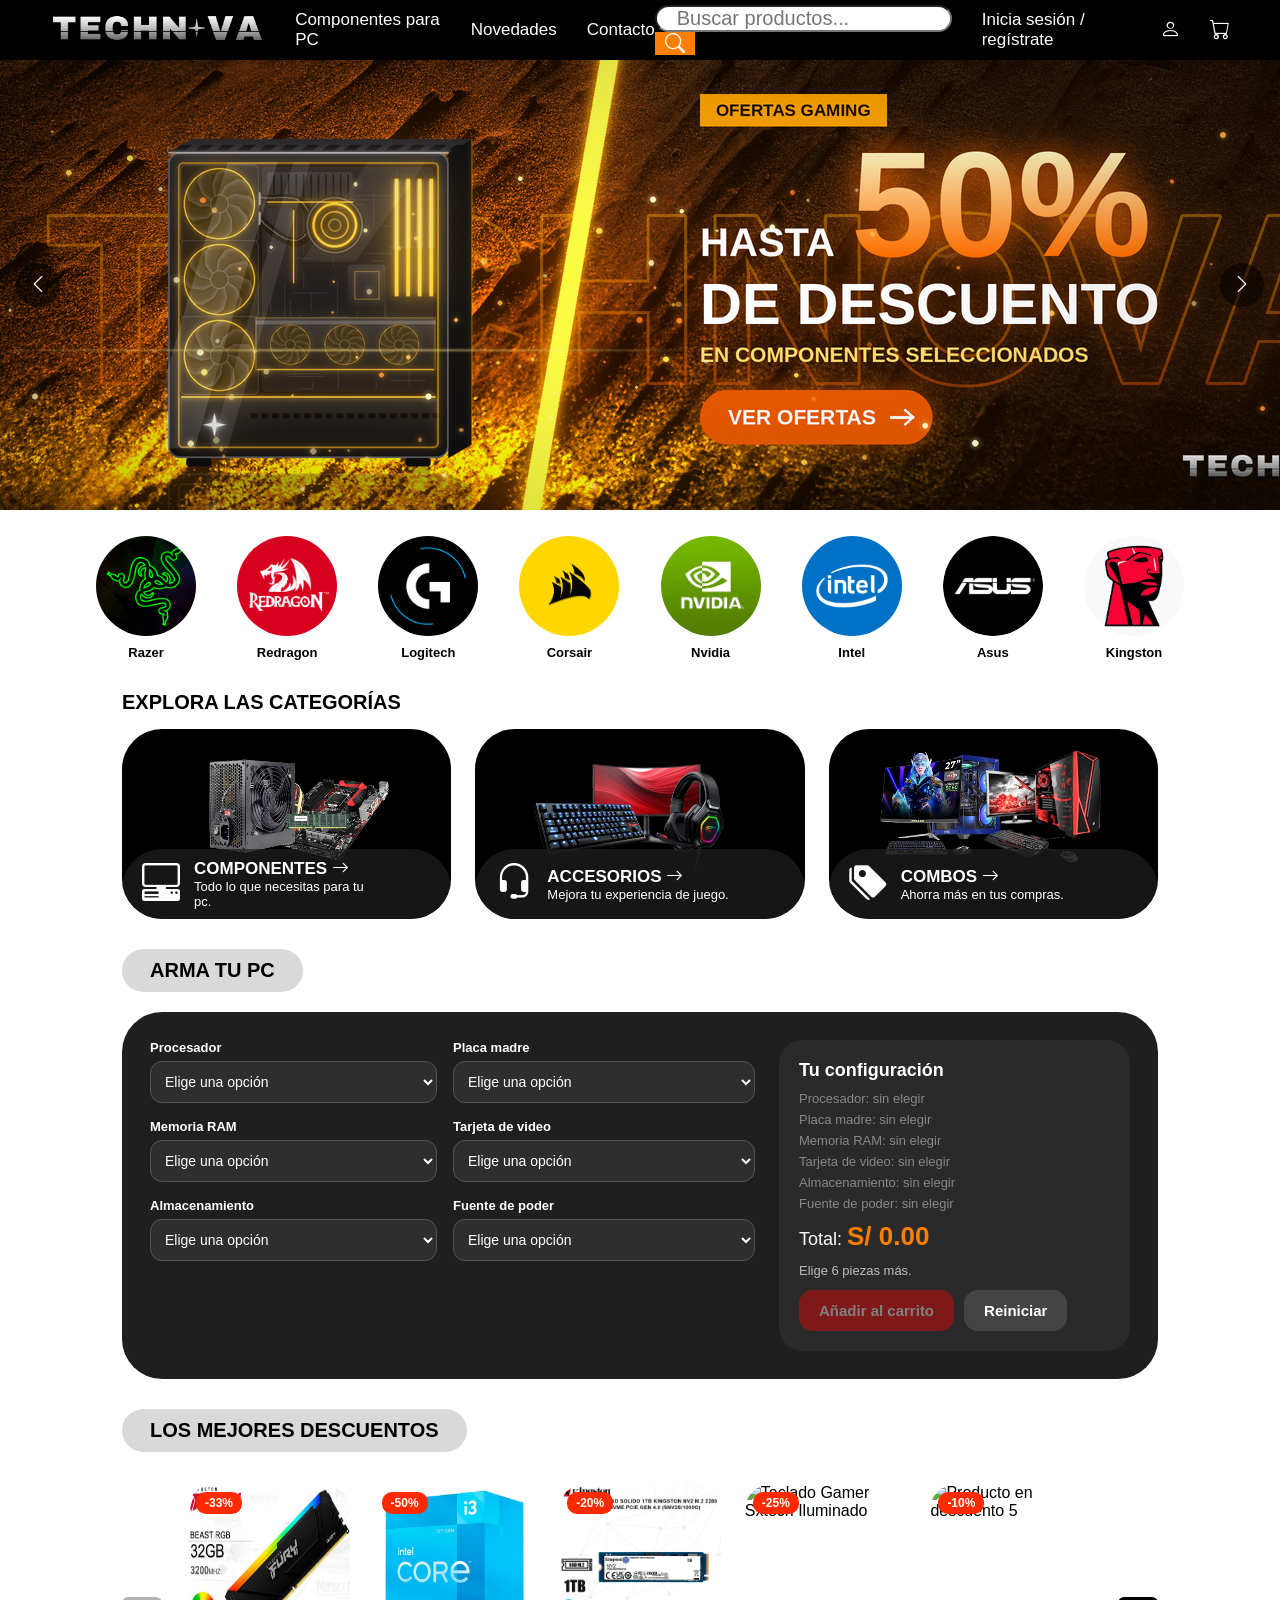
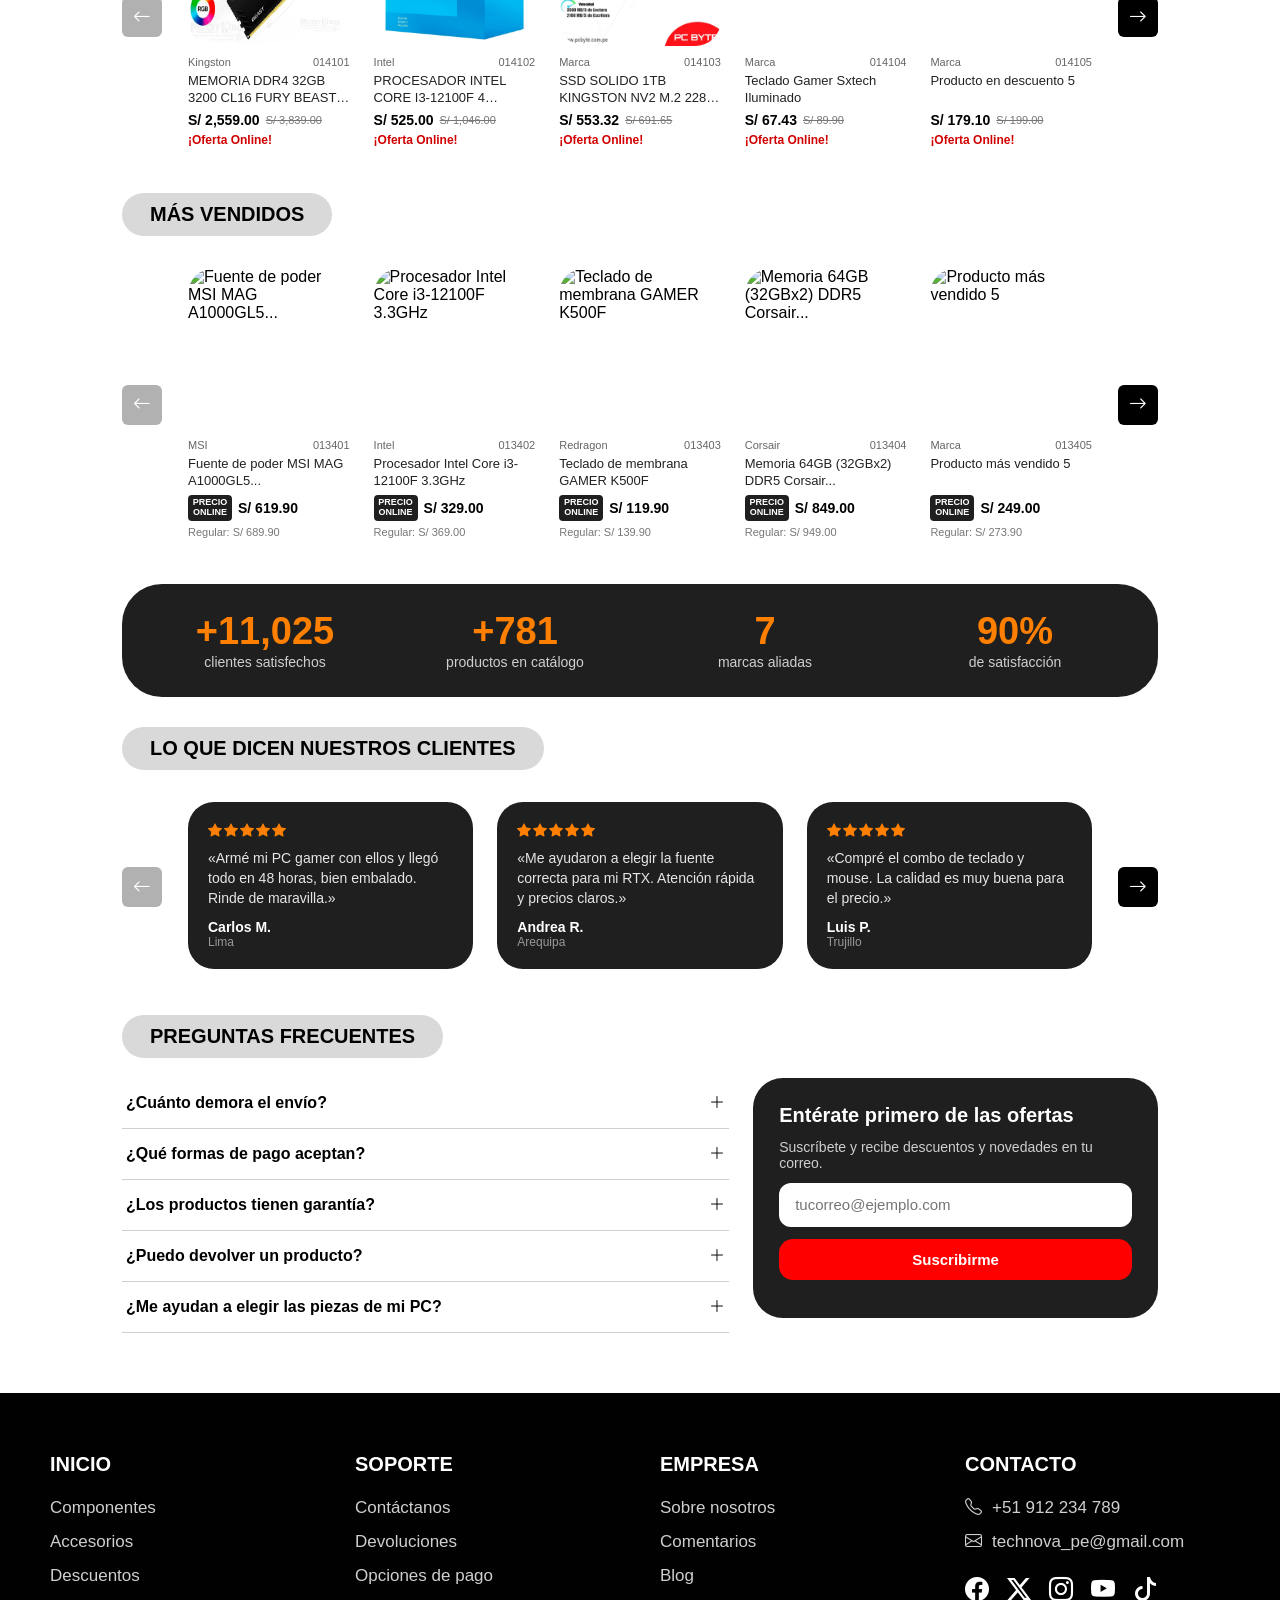
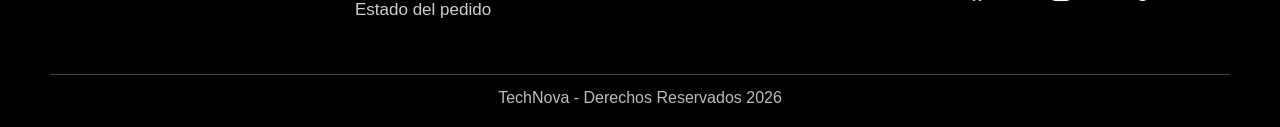
==== index.html @ 679c98d0 "Update index.html" ====
<!DOCTYPE html>
<html lang="es">
<head>
    <meta charset="UTF-8">
    <meta name="viewport" content="width=device-width, initial-scale=1.0">
    <title>TechNova - Página principal</title>
    <link rel="stylesheet" href="style.css">
    <link rel="stylesheet" href="https://cdn.jsdelivr.net/npm/bootstrap-icons@1.11.3/font/bootstrap-icons.min.css">
</head>
<body>

    <!-- ============ BARRA DE NAVEGACIÓN ============ -->
    <header class="navbar">
        <div class="menu-izq">
            <a href="principal.html">
                <img src="img/technova_logo_5.png" alt="TECHNOVA">
            </a>
            <a href="Componentes.html">Componentes para PC</a>
            <a href="Descuentos.html">Novedades</a>
            <a href="contacto.html">Contacto</a>
        </div>
        <div class="busqueda">
            <input type="text" id="buscar" placeholder="Buscar productos...">
            <button type="button" id="btn-buscar" title="Buscar">
                <i class="bi bi-search"></i>
            </button>
        </div>
        <div class="menu-der">
            <a href="#" class="usuario">Inicia sesión / regístrate <i class="bi bi-person"></i></a>
            <a href="carrito.html" title="Mi carrito" class="carrito"><i class="bi bi-cart"></i><span id="carrito-n" class="carrito-n" hidden>0</span></a>
        </div>
    </header>

    <!-- ============ BANNER PRINCIPAL ============ -->
    <section class="banner">
        <div class="fila-img">
            <a href="Componentes.html" class="slide">
                <img src="img/bannerimg.png" alt="Descuentos en componentes">
            </a>    
            <div class="slide">
                <img src="img/banner2.png" alt="Redragon banner">
            </div>
            <div class="slide">
                <img src="img/banner3.png" alt="Compras seguras">
            </div>
            <div class="slide">
                <img src="img/banner4.png" alt="Tarjetas Nvidia">
            </div>
        </div>
        <button class="flecha-img izq" title="Imagen anterior"><i class="bi bi-chevron-left"></i></button>
        <button class="flecha-img der" title="Imagen siguiente"><i class="bi bi-chevron-right"></i></button>
        <div class="puntos-img"></div>
    </section>

    <main class="contenido">

        <!-- ============ MARCAS ============ -->
        <section class="marcas">
            <div class="marca"><img src="img/razer.png" alt="Razer"><p>Razer</p></div>
            <div class="marca"><img src="img/redragon.png" alt="Redragon"><p>Redragon</p></div>
            <div class="marca"><img src="img/logitech.png" alt="Logitech"><p>Logitech</p></div>
            <div class="marca"><img src="img/corsair.png" alt="Corsair"><p>Corsair</p></div>
            <div class="marca"><img src="img/nvidia.png" alt="Nvidia"><p>Nvidia</p></div>
            <div class="marca"><img src="img/intel.png" alt="Intel"><p>Intel</p></div>
            <div class="marca"><img src="img/asus.png" alt="Asus"><p>Asus</p></div>
            <div class="marca"><img src="img/kingston.png" alt="Kingston"><p>Kingston</p></div>
        </section>

        <!-- ============ CATEGORÍAS ============ -->
        <section class="categorias">
            <h2>EXPLORA LAS CATEGORÍAS</h2>
            <div class="tarjetas">
                <a href="Componentes.html" class="tarjeta">
                    <img src="img/componentes.png" alt="Componentes">
                    <div class="tarjeta-info">
                        <span class="icono"><i class="bi bi-pc-display-horizontal"></i></span>
                        <div>
                            <h3>COMPONENTES <i class="bi bi-arrow-right"></i></h3>
                            <p>Todo lo que necesitas para tu pc.</p>
                        </div>
                    </div>
                </a>
                <a href="Componentes.html" class="tarjeta">
                    <img src="img/accesorios.png" alt="Accesorios">
                    <div class="tarjeta-info">
                        <span class="icono"><i class="bi bi-headset"></i></span>
                        <div>
                            <h3>ACCESORIOS <i class="bi bi-arrow-right"></i></h3>
                            <p>Mejora tu experiencia de juego.</p>
                        </div>
                    </div>
                </a>
                <a href="Descuentos.html" class="tarjeta">
                    <img src="img/combos.png" alt="Combos" >
                    <div class="tarjeta-info">
                        <span class="icono"><i class="bi bi-tags-fill"></i></span>
                        <div>
                            <h3>COMBOS <i class="bi bi-arrow-right"></i></h3>
                            <p>Ahorra más en tus compras.</p>
                        </div>
                    </div>
                </a>
            </div>
        </section>

        <!-- ============ ARMA TU PC ============ -->
        <section class="armador">
            <h2 class="pildora">ARMA TU PC</h2>
            <div class="armador-caja">
                <div class="armador-piezas">
                    <label for="pc-cpu">Procesador
                        <select id="pc-cpu" data-pieza="Procesador">
                        <option value="">Elige una opción</option>
                        <option data-precio="329" data-socket="LGA1700" data-watts="58">Intel Core i3-12100F</option>
                        <option data-precio="559" data-socket="LGA1700" data-watts="65">Intel Core i5-12400F</option>
                        <option data-precio="889" data-socket="AM5" data-watts="65">AMD Ryzen 5 7600</option>
                        <option data-precio="1199" data-socket="AM5" data-watts="65">AMD Ryzen 7 7700</option>
                        </select>
                    </label>
                    <label for="pc-placa">Placa madre
                        <select id="pc-placa" data-pieza="Placa madre">
                        <option value="">Elige una opción</option>
                        <option data-precio="359" data-socket="LGA1700" data-ddr="DDR4">ASUS Prime H610M-K (LGA1700, DDR4)</option>
                        <option data-precio="579" data-socket="LGA1700" data-ddr="DDR5">MSI Pro B760M-P (LGA1700, DDR5)</option>
                        <option data-precio="459" data-socket="AM5" data-ddr="DDR5">ASUS Prime A620M-K (AM5, DDR5)</option>
                        <option data-precio="689" data-socket="AM5" data-ddr="DDR5">Gigabyte B650M (AM5, DDR5)</option>
                        </select>
                    </label>
                    <label for="pc-ram">Memoria RAM
                        <select id="pc-ram" data-pieza="Memoria RAM">
                        <option value="">Elige una opción</option>
                        <option data-precio="189" data-ddr="DDR4">Kingston Fury Beast 16GB DDR4</option>
                        <option data-precio="329" data-ddr="DDR4">Kingston Fury Beast RGB 32GB DDR4</option>
                        <option data-precio="459" data-ddr="DDR5">Corsair Vengeance 32GB (2x16) DDR5</option>
                        <option data-precio="849" data-ddr="DDR5">Corsair Vengeance 64GB (2x32) DDR5</option>
                        </select>
                    </label>
                    <label for="pc-gpu">Tarjeta de video
                        <select id="pc-gpu" data-pieza="Tarjeta de video">
                        <option value="">Elige una opción</option>
                        <option data-precio="749" data-watts="70">NVIDIA GeForce RTX 3050 6GB</option>
                        <option data-precio="1229" data-watts="115">NVIDIA GeForce RTX 4060 8GB</option>
                        <option data-precio="1599" data-watts="145">NVIDIA GeForce RTX 5060 8GB</option>
                        <option data-precio="2599" data-watts="250">NVIDIA GeForce RTX 5070 12GB</option>
                        </select>
                    </label>
                    <label for="pc-ssd">Almacenamiento
                        <select id="pc-ssd" data-pieza="Almacenamiento">
                        <option value="">Elige una opción</option>
                        <option data-precio="159" >SSD Kingston NV2 500GB</option>
                        <option data-precio="249" >SSD Kingston NV2 1TB</option>
                        <option data-precio="459" >SSD Kingston NV2 2TB</option>
                        </select>
                    </label>
                    <label for="pc-fuente">Fuente de poder
                        <select id="pc-fuente" data-pieza="Fuente de poder">
                        <option value="">Elige una opción</option>
                        <option data-precio="189" data-watts="500">Fuente 500W 80+ Bronze</option>
                        <option data-precio="259" data-watts="650">Fuente 650W 80+ Bronze</option>
                        <option data-precio="329" data-watts="750">Fuente 750W 80+ Gold</option>
                        <option data-precio="619" data-watts="1000">MSI MAG A1000GL 1000W</option>
                        </select>
                    </label>
                </div>
                <div class="armador-resumen">
                    <h3>Tu configuración</h3>
                    <ul id="pc-lista" class="armador-lista"></ul>
                    <p class="armador-total">Total: <strong id="pc-total">S/ 0.00</strong></p>
                    <p id="pc-estado" class="armador-estado espera" aria-live="polite"></p>
                    <div class="armador-botones">
                        <button type="button" id="pc-anadir" class="btn-armador" disabled>Añadir al carrito</button>
                        <button type="button" id="pc-reiniciar" class="btn-armador btn-claro">Reiniciar</button>
                    </div>
                </div>
            </div>
        </section>

        <!-- ============ LOS MEJORES DESCUENTOS ============ -->
        <section class="descuentos">
            <h2 class="pildora">LOS MEJORES DESCUENTOS</h2>
            <div class="carrusel">
                <button class="flecha" aria-label="Ver anteriores"><i class="bi bi-arrow-left"></i></button>
                <div class="productos">
                    <a href="#" class="producto_vendido">
                        <div class="producto">
                        <span class="descuento-etiqueta">-33%</span>
                            <img src="img/DESCUENTOS/descuento1.jpg" alt="MEMORIA DDR4 32GB 3200 CL16 FURY BEAST RGB">
                        </div>
                        <div class="producto-datos">
                            <p class="producto-meta"><span>Kingston</span><span>014101</span></p>
                            <p class="producto-nombre">MEMORIA DDR4 32GB 3200 CL16 FURY BEAST RGB</p>
                            <div class="producto-precio"><strong>S/ 2,559.00</strong><s>S/ 3,839.00</s></div>
                            <p class="precio-oferta">¡Oferta Online!</p>
                        </div>
                    </a>
                    <a href="#" class="producto_vendido">
                        <div class="producto">
                        <span class="descuento-etiqueta">-50%</span>
                            <img src="img/DESCUENTOS/descuento2.png" alt="Procesador Intel Core Ultra S">
                        </div>
                        <div class="producto-datos">
                            <p class="producto-meta"><span>Intel</span><span>014102</span></p>
                            <p class="producto-nombre">PROCESADOR INTEL CORE I3-12100F 4 NÚCLEOS 3.3 GHZ HASTA 4.3 GHZ LGA1700 SIN GRÁFICOS CON COOLER</p>
                            <div class="producto-precio"><strong>S/ 525.00</strong><s>S/ 1,046.00</s></div>
                            <p class="precio-oferta">¡Oferta Online!</p>
                        </div>
                    </a>
                    <a href="#" class="producto_vendido">
                        <div class="producto">
                        <span class="descuento-etiqueta">-20%</span>
                            <img src="img/DESCUENTOS/descuento3.png" alt="Wisper C 120 12V">
                        </div>
                        <div class="producto-datos">
                            <p class="producto-meta"><span>Marca</span><span>014103</span></p>
                            <p class="producto-nombre">SSD SOLIDO 1TB KINGSTON NV2 M.2 2280 NVME PCIE GEN 4.0 (SNV2S/1000G)</p>
                            <div class="producto-precio"><strong>S/ 553.32</strong><s>S/ 691.65</s></div>
                            <p class="precio-oferta">¡Oferta Online!</p>
                        </div>
                    </a>
                    <a href="#" class="producto_vendido">
                        <div class="producto">
                        <span class="descuento-etiqueta">-25%</span>
                            <img src="img/DESCUENTOS/descuento4.png" alt="Teclado Gamer Sxtech Iluminado">
                        </div>
                        <div class="producto-datos">
                            <p class="producto-meta"><span>Marca</span><span>014104</span></p>
                            <p class="producto-nombre">Teclado Gamer Sxtech Iluminado</p>
                            <div class="producto-precio"><strong>S/ 67.43</strong><s>S/ 89.90</s></div>
                            <p class="precio-oferta">¡Oferta Online!</p>
                        </div>
                    </a>
                    <a href="#" class="producto_vendido">
                        <div class="producto">
                        <span class="descuento-etiqueta">-10%</span>
                            <img src="img/DESCUENTOS/descuento5.png" alt="Producto en descuento 5">
                        </div>
                        <div class="producto-datos">
                            <p class="producto-meta"><span>Marca</span><span>014105</span></p>
                            <p class="producto-nombre">Producto en descuento 5</p>
                            <div class="producto-precio"><strong>S/ 179.10</strong><s>S/ 199.00</s></div>
                            <p class="precio-oferta">¡Oferta Online!</p>
                        </div>
                    </a>
                    <a href="#" class="producto_vendido">
                        <div class="producto">
                        <span class="descuento-etiqueta">-15%</span>
                            <img src="img/DESCUENTOS/descuento6.png" alt="Producto en descuento 6">
                        </div>
                        <div class="producto-datos">
                            <p class="producto-meta"><span>Marca</span><span>014106</span></p>
                            <p class="producto-nombre">Producto en descuento 6</p>
                            <div class="producto-precio"><strong>S/ 390.15</strong><s>S/ 459.00</s></div>
                            <p class="precio-oferta">¡Oferta Online!</p>
                        </div>
                    </a>
                    <a href="#" class="producto_vendido">
                        <div class="producto">
                        <span class="descuento-etiqueta">-18%</span>
                            <img src="img/DESCUENTOS/descuento7.png" alt="Producto en descuento 7">
                        </div>
                        <div class="producto-datos">
                            <p class="producto-meta"><span>Marca</span><span>014107</span></p>
                            <p class="producto-nombre">Producto en descuento 7</p>
                            <div class="producto-precio"><strong>S/ 737.18</strong><s>S/ 899.00</s></div>
                            <p class="precio-oferta">¡Oferta Online!</p>
                        </div>
                    </a>
                </div>
                <button class="flecha" aria-label="Ver siguientes"><i class="bi bi-arrow-right"></i></button>
            </div>
        </section>

        <!-- ============ MÁS VENDIDOS  ============ -->
        <section class="vendidos">
            <h2 class="pildora">MÁS VENDIDOS</h2>
            <div class="carrusel">
                <button class="flecha" aria-label="Ver anteriores"><i class="bi bi-arrow-left"></i></button>
                <div class="productos">
                    <a href="#" class="producto_vendido">
                        <div class="producto">
                            <img src="img/vendido1.png" alt="Fuente de poder MSI MAG A1000GL5...">
                        </div>
                        <div class="producto-datos">
                            <p class="producto-meta"><span>MSI</span><span>013401</span></p>
                            <p class="producto-nombre">Fuente de poder MSI MAG A1000GL5...</p>
                            <div class="producto-precio"><span class="precio-etiqueta">PRECIO ONLINE</span><strong>S/ 619.90</strong></div>
                            <p class="precio-regular">Regular: S/ 689.90</p>
                        </div>
                    </a>
                    <a href="#" class="producto_vendido">
                        <div class="producto">
                            <img src="img/vendido2.png" alt="Procesador Intel Core i3-12100F 3.3GHz">
                        </div>
                        <div class="producto-datos">
                            <p class="producto-meta"><span>Intel</span><span>013402</span></p>
                            <p class="producto-nombre">Procesador Intel Core i3-12100F 3.3GHz</p>
                            <div class="producto-precio"><span class="precio-etiqueta">PRECIO ONLINE</span><strong>S/ 329.00</strong></div>
                            <p class="precio-regular">Regular: S/ 369.00</p>
                        </div>
                    </a>
                    <a href="#" class="producto_vendido">
                        <div class="producto">
                            <img src="img/vendido3.png" alt="Teclado de membrana GAMER K500F">
                        </div>
                        <div class="producto-datos">
                            <p class="producto-meta"><span>Redragon</span><span>013403</span></p>
                            <p class="producto-nombre">Teclado de membrana GAMER K500F</p>
                            <div class="producto-precio"><span class="precio-etiqueta">PRECIO ONLINE</span><strong>S/ 119.90</strong></div>
                            <p class="precio-regular">Regular: S/ 139.90</p>
                        </div>
                    </a>
                    <a href="#" class="producto_vendido">
                        <div class="producto">
                            <img src="img/vendido4.png" alt="Memoria 64GB (32GBx2) DDR5 Corsair...">
                        </div>
                        <div class="producto-datos">
                            <p class="producto-meta"><span>Corsair</span><span>013404</span></p>
                            <p class="producto-nombre">Memoria 64GB (32GBx2) DDR5 Corsair...</p>
                            <div class="producto-precio"><span class="precio-etiqueta">PRECIO ONLINE</span><strong>S/ 849.00</strong></div>
                            <p class="precio-regular">Regular: S/ 949.00</p>
                        </div>
                    </a>
                    <a href="#" class="producto_vendido">
                        <div class="producto">
                            <img src="img/vendido5.png" alt="Producto más vendido 5">
                        </div>
                        <div class="producto-datos">
                            <p class="producto-meta"><span>Marca</span><span>013405</span></p>
                            <p class="producto-nombre">Producto más vendido 5</p>
                            <div class="producto-precio"><span class="precio-etiqueta">PRECIO ONLINE</span><strong>S/ 249.00</strong></div>
                            <p class="precio-regular">Regular: S/ 273.90</p>
                        </div>
                    </a>
                    <a href="#" class="producto_vendido">
                        <div class="producto">
                            <img src="img/vendido6.png" alt="Producto más vendido 6">
                        </div>
                        <div class="producto-datos">
                            <p class="producto-meta"><span>Marca</span><span>013406</span></p>
                            <p class="producto-nombre">Producto más vendido 6</p>
                            <div class="producto-precio"><span class="precio-etiqueta">PRECIO ONLINE</span><strong>S/ 399.00</strong></div>
                            <p class="precio-regular">Regular: S/ 438.90</p>
                        </div>
                    </a>
                    <a href="#" class="producto_vendido">
                        <div class="producto">
                            <img src="img/vendido7.png" alt="Producto más vendido 7">
                        </div>
                        <div class="producto-datos">
                            <p class="producto-meta"><span>Marca</span><span>013407</span></p>
                            <p class="producto-nombre">Producto más vendido 7</p>
                            <div class="producto-precio"><span class="precio-etiqueta">PRECIO ONLINE</span><strong>S/ 1,099.00</strong></div>
                            <p class="precio-regular">Regular: S/ 1,208.90</p>
                        </div>
                    </a>
                </div>
                <button class="flecha" aria-label="Ver siguientes"><i class="bi bi-arrow-right"></i></button>
            </div>
        </section>

        <!-- ============ TECHNOVA EN NÚMEROS ============ -->
        <section class="contadores" aria-label="TechNova en números">
            <div class="contadores-fila">
                <div class="contador"><strong data-meta="12000" data-prefijo="+" data-sufijo="">+12,000</strong><span>clientes satisfechos</span></div>
                <div class="contador"><strong data-meta="850" data-prefijo="+" data-sufijo="">+850</strong><span>productos en catálogo</span></div>
                <div class="contador"><strong data-meta="8" data-prefijo="" data-sufijo="">8</strong><span>marcas aliadas</span></div>
                <div class="contador"><strong data-meta="98" data-prefijo="" data-sufijo="%">98%</strong><span>de satisfacción</span></div>
            </div>
        </section>

        <!-- ============ RESEÑAS ============ -->
        <section class="resenas">
            <h2 class="pildora">LO QUE DICEN NUESTROS CLIENTES</h2>
            <div class="carrusel" data-auto>
                <button class="flecha" aria-label="Ver anteriores"><i class="bi bi-arrow-left"></i></button>
                <div class="productos">
                    <article class="resena">
                        <div class="resena-estrellas"><i class="bi bi-star-fill"></i><i class="bi bi-star-fill"></i><i class="bi bi-star-fill"></i><i class="bi bi-star-fill"></i><i class="bi bi-star-fill"></i></div>
                        <p>«Armé mi PC gamer con ellos y llegó todo en 48 horas, bien embalado. Rinde de maravilla.»</p>
                        <footer><strong>Carlos M.</strong><small>Lima</small></footer>
                    </article>
                    <article class="resena">
                        <div class="resena-estrellas"><i class="bi bi-star-fill"></i><i class="bi bi-star-fill"></i><i class="bi bi-star-fill"></i><i class="bi bi-star-fill"></i><i class="bi bi-star-fill"></i></div>
                        <p>«Me ayudaron a elegir la fuente correcta para mi RTX. Atención rápida y precios claros.»</p>
                        <footer><strong>Andrea R.</strong><small>Arequipa</small></footer>
                    </article>
                    <article class="resena">
                        <div class="resena-estrellas"><i class="bi bi-star-fill"></i><i class="bi bi-star-fill"></i><i class="bi bi-star-fill"></i><i class="bi bi-star-fill"></i><i class="bi bi-star-fill"></i></div>
                        <p>«Compré el combo de teclado y mouse. La calidad es muy buena para el precio.»</p>
                        <footer><strong>Luis P.</strong><small>Trujillo</small></footer>
                    </article>
                    <article class="resena">
                        <div class="resena-estrellas"><i class="bi bi-star-fill"></i><i class="bi bi-star-fill"></i><i class="bi bi-star-fill"></i><i class="bi bi-star-fill"></i><i class="bi bi-star-fill"></i></div>
                        <p>«Tuve una consulta de garantía y la resolvieron el mismo día. Muy recomendados.»</p>
                        <footer><strong>Valeria S.</strong><small>Cusco</small></footer>
                    </article>
                    <article class="resena">
                        <div class="resena-estrellas"><i class="bi bi-star-fill"></i><i class="bi bi-star-fill"></i><i class="bi bi-star-fill"></i><i class="bi bi-star-fill"></i><i class="bi bi-star-fill"></i></div>
                        <p>«Los descuentos son reales. Ahorré bastante en memoria RAM y SSD.»</p>
                        <footer><strong>Jorge T.</strong><small>Piura</small></footer>
                    </article>
                    <article class="resena">
                        <div class="resena-estrellas"><i class="bi bi-star-fill"></i><i class="bi bi-star-fill"></i><i class="bi bi-star-fill"></i><i class="bi bi-star-fill"></i><i class="bi bi-star-fill"></i></div>
                        <p>«El armador de PC de la web me ahorró horas de dudas sobre compatibilidad.»</p>
                        <footer><strong>Camila V.</strong><small>Lima</small></footer>
                    </article>
                </div>
                <button class="flecha" aria-label="Ver siguientes"><i class="bi bi-arrow-right"></i></button>
            </div>
        </section>

        <!-- ============ PREGUNTAS FRECUENTES Y SUSCRIPCIÓN ============ -->
        <section class="faq">
            <h2 class="pildora">PREGUNTAS FRECUENTES</h2>
            <div class="faq-grid">
                <div class="faq-lista">
                    <div class="faq-item">
                        <button type="button" class="faq-p" aria-expanded="false">¿Cuánto demora el envío?<i class="bi bi-plus-lg"></i></button>
                        <div class="faq-r"><p>En Lima Metropolitana entregamos en 24 a 48 horas. A provincias, entre 3 y 5 días hábiles.</p></div>
                    </div>
                    <div class="faq-item">
                        <button type="button" class="faq-p" aria-expanded="false">¿Qué formas de pago aceptan?<i class="bi bi-plus-lg"></i></button>
                        <div class="faq-r"><p>Tarjetas de crédito y débito, Yape, Plin y transferencia bancaria.</p></div>
                    </div>
                    <div class="faq-item">
                        <button type="button" class="faq-p" aria-expanded="false">¿Los productos tienen garantía?<i class="bi bi-plus-lg"></i></button>
                        <div class="faq-r"><p>Sí. Todos incluyen garantía del fabricante o de la tienda. El tiempo depende del producto y se indica en su ficha.</p></div>
                    </div>
                    <div class="faq-item">
                        <button type="button" class="faq-p" aria-expanded="false">¿Puedo devolver un producto?<i class="bi bi-plus-lg"></i></button>
                        <div class="faq-r"><p>Puedes solicitar una devolución dentro de los 7 días siguientes a la entrega, con el producto sin uso y en su empaque original.</p></div>
                    </div>
                    <div class="faq-item">
                        <button type="button" class="faq-p" aria-expanded="false">¿Me ayudan a elegir las piezas de mi PC?<i class="bi bi-plus-lg"></i></button>
                        <div class="faq-r"><p>Claro. Usa el armador de esta página o escríbenos a technova_pe@gmail.com y te asesoramos.</p></div>
                    </div>
                </div>
                <form class="suscripcion" id="form-suscripcion" novalidate>
                    <h3>Entérate primero de las ofertas</h3>
                    <p>Suscríbete y recibe descuentos y novedades en tu correo.</p>
                    <input type="email" id="suscripcion-correo" placeholder="tucorreo@ejemplo.com" aria-label="Correo electrónico">
                    <button type="submit" class="btn-armador">Suscribirme</button>
                    <p id="suscripcion-msj" class="suscripcion-msj" aria-live="polite"></p>
                </form>
            </div>
        </section>

    </main>

    <!-- ============ PIE DE PÁGINA ============ -->
    <footer class="pie">
        <div class="pie-columnas">
            <div class="pie-c">
                <h4>INICIO</h4>
                <a href="Componentes.html">Componentes</a>
                <a href="Componentes.html">Accesorios</a>
                <a href="Descuentos.html">Descuentos</a>
            </div>
            <div class="pie-c">
                <h4>SOPORTE</h4>
                <a href="contacto.html">Contáctanos</a>
                <a href="#">Devoluciones</a>
                <a href="#">Opciones de pago</a>
                <a href="#">Estado del pedido</a>
            </div>
            <div class="pie-c">
                <h4>EMPRESA</h4>
                <a href="#">Sobre nosotros</a>
                <a href="#">Comentarios</a>
                <a href="#">Blog</a>
            </div>
            <div class="pie-contacto">
                <h4>CONTACTO</h4>
                <p><i class="bi bi-telephone"></i> +51 912 234 789</p>
                <p><i class="bi bi-envelope"></i> technova_pe@gmail.com</p>
                <div class="redes">
                    <a href="#" aria-label="Facebook"><i class="bi bi-facebook"></i></a>
                    <a href="#" aria-label="X"><i class="bi bi-twitter-x"></i></a>
                    <a href="#" aria-label="Instagram"><i class="bi bi-instagram"></i></a>
                    <a href="#" aria-label="YouTube"><i class="bi bi-youtube"></i></a>
                    <a href="#" aria-label="TikTok"><i class="bi bi-tiktok"></i></a>
                </div>
            </div>
        </div>
        <p class="pie-copyright">TechNova - Derechos Reservados 2026</p>
    </footer>

    <script src="script.js"></script>
</body>
</html>
---- style.css ----
* {
  margin: 0;
  padding: 0;
  box-sizing: border-box;
}
body {
  font-family: arial;
  background: white;
  color: black;
  width: 100%;
  margin: 0 auto;          
}
a {
  color: inherit;
  text-decoration: none;
}
/*BARRA DE NAVEGACIÓN*/
.navbar {
  background: #010101;
  color: white;
  height: 60px;
  width: 100%;
  padding: 0 50px;
  display: flex;
  justify-content: space-between;
  align-items: center;
  font-size: 17px;
}
.menu-der i{
  font-size: 20px;
  color: white;
}
.usuario{
  display: flex;
  align-items: center;
  gap: 10px;
  color: white;
  text-decoration: none;
}

.menu-izq,
.menu-der {
  display: flex;
  align-items: center;
  gap: 30px;
}
.menu-izq img{
  height: 30px;
}
.busqueda input{
  flex: 1;
  height: 100%;
  border-radius: 50px;
  outline: none;
  padding: 0 20px;
  font-size: 20px;
}

.busqueda button {
  height: 100%;
  width: 40px;
  border: none;
  background: #ff8000;
  color: white;
  font-size: 20px;
  cursor: pointer;
}


/*sección BANNER*/
.banner {
  position: relative;
  overflow: hidden;
  height: 450px;
  color: white;
  background-color: #1a1a1a;
}
.slide {
  flex: 0 0 100%;
  width: 100%;
  height: 100%;
}
.slide-oferta {
  background-size: cover;
  background-position: right center;
  background-repeat: no-repeat;
  padding: 40px 80px;
  display: flex;
  justify-content: space-between;
  align-items: center;
}
.slide img{
  object-fit: cover;
}
.fila-img {
  display: flex;
  height: 100%;
  transition: transform 0.6s ease;
}
.etiqueta {
  display: inline-block;
  background: #ff8000;
  font-size: 18px;
  font-weight: bold;
  padding: 6px 16px;
  margin-left: 40px;
}
.banner h1 {
  font-size: 50px;
  line-height: 1.1;
  margin: 20px 0 20px 0;
}
.rojo {
  color: #fa0000;
  font-size: 70px;
  font-weight: bold;
}
.banner-texto p {
  font-size:20px;
  font-weight: bold;
  margin-bottom: 20px;
}
.boton {
  display: inline-block;
  background: red;
  color: white;
  font-size: 20px;
  font-weight: bold;
  padding: 15px 30px;
  border-radius: 20px;
}
.boton:hover {
  background: #c40000;          
}

.contenido{
  max-width: 1440px;
  width:90%;
  margin: 0 auto ;
}
/*sección MARCAS*/
.marcas{
  display: flex;
  align-items: center;
  justify-content: space-between;
  padding: 26px 32px 0 32px;
  gap: 24px;
  overflow-x:auto;
  scrollbar-width: none;
}
.marcas::-webkit-scrollbar{
  display: none;
}
.marca{
  flex-shrink: 0;
}
.marca p{
  text-align: center;
  font-size: 13px;
  font-weight: bold;
  padding: 5px;
}
.marca img{
  height:100px;
  width: 100px;
  border-radius: 100px;
  object-fit: cover;
  object-position: center;
  transition: transform 0.3s ease;
}
.marca:hover img{
  transform: scale(1.08);
}
/*sección CATEGORIAS*/
.categorias,
.armador,
.contadores,
.resenas,
.faq,
.descuentos,
.vendidos {
  max-width: 1100px;
  margin-left: auto;
  margin-right: auto;
}

.categorias {
  padding: 26px 32px 0 32px;
}
.categorias h2 {
  font-size: 20px;
  font-weight: 800;
  margin-bottom: 15px;
}
.tarjetas {
  display: flex;
  gap: 24px;
}
.tarjeta {
  position: relative;            
  flex: 1;
  height: 190px;
  background: #000000;
  border-radius: 40px;
  overflow: hidden;             
}
.tarjeta img {
  width: 100%;
  height: 100%;
  padding: 10px 20px 46px 20px;
  object-fit: contain;
}
.tarjeta-info {
  position: absolute;
  left: 0;
  right: 0;
  bottom: 0;
  height: 70px;
  background: #1f1f1fb5;
  color: white;
  border-radius: 40px 40px 0 0;
  padding: 0 20px;
  display: flex;
  align-items: center;
  gap: 14px;
}
.icono {
  font-size: 38px;
}
.tarjeta-info h3 {
  font-size: 17px;
}
.tarjeta-info h3 i{
  display: inline-block;
}
.tarjeta-info p {
  font-size: 13px;
  max-width: 190px;
}
.tarjeta:hover{
  transform: translateY(-8px);
  box-shadow: 0 15px 30px rgba(124, 40, 40, 0.6);
}
.tarjeta:hover{
  transform: scale(1.08);
}
.tarjeta:hover h3 i{
  transform: translateX(6px);
}

.flecha-img {
  position: absolute;
  top: 50%;
  transform: translateY(-50%);
  width: 44px;
  height: 44px;
  border: none;
  border-radius: 50%;
  background: rgba(0, 0, 0, 0.55);
  color: white;
  font-size: 20px;
  cursor: pointer;
  transition: background 0.2s ease;
}
.flecha-img:hover {
  background: #ff0000;
}
.flecha-img.izq { left: 16px; }
.flecha-img.der { right: 16px; }

/*sección DESCUENTOS*/
.armador,
.contadores,
.resenas,
.faq,
.descuentos,
.vendidos {
  padding: 30px 32px 0 32px;
}
.pildora,
.vendidos h2 {
  display: inline-block;
  background: #d9d9d9;
  border-radius: 50px;
  font-size: 20px;
  font-weight: 800;
  padding: 10px 28px;
}

/*CARRUSELES (descuentos y más vendidos)*/
.carrusel {
  display: flex;
  align-items: center;
  gap: 16px;
  margin-top: 20px;
}
.flecha {
  flex-shrink: 0;
  width: 40px;
  height: 40px;
  background: black;
  color: white;
  border: none;
  border-radius: 6px;
  font-size: 18px;
  cursor: pointer;
  transition: background 0.2s ease;
}
.flecha:hover { background: #444; }
.flecha:disabled {
  opacity: 0.3;
  cursor: default;
}
.flecha:disabled:hover { background: black; }

.productos {
  flex: 1;
  min-width: 0;
  display: flex;
  gap: 24px;                 /* espacio entre tarjetas */
  overflow-x: auto;
  scroll-behavior: smooth;
  scroll-snap-type: x mandatory;
  scroll-padding: 0 10px;
  scrollbar-width: none;
  padding: 12px 10px 16px 10px;
}
.productos::-webkit-scrollbar { display: none; }
.productos > * {
  /* 5 tarjetas visibles: (ancho - 4 espacios de 24px) / 5 */
  flex: 0 0 calc((100% - 96px) / 5);
  scroll-snap-align: start;
}

.producto {
  display: block;
  width: 100%;
  position: relative;
  aspect-ratio: 1 / 1;       /* siempre cuadrada */
  background: #ffffff;
  border-radius: 26px;
  overflow: hidden;
  transition: box-shadow 0.3s ease;
}
.producto img {
  width: 100%;
  height: 100%;
  object-fit:initial;
}
/* El efecto hover se aplica a toda la tarjeta (imagen + nombre) */
.producto_vendido {
  display: block;
  transition: transform 0.3s ease;
}
.producto_vendido:hover { transform: translateY(-6px); }
.producto_vendido:hover .producto { box-shadow: 0 12px 24px rgba(255, 0, 0, 0.3); }
.producto_vendido:hover .producto-nombre { color: #d10000; }

/* Datos debajo de la imagen: marca, código, nombre y precios */
.producto-datos {
  display: flex;
  flex-direction: column;
  gap: 5px;
  margin-top: 10px;
  text-align: left;
}
.producto-meta {
  display: flex;
  justify-content: space-between;
  font-size: 11px;
  color: #666;
}
.producto-nombre {
  min-height: 2.6em;
  font-size: 13px;
  line-height: 1.3;
  color: #222;
  display: -webkit-box;
  -webkit-line-clamp: 2;
  line-clamp: 2;
  -webkit-box-orient: vertical;
  overflow: hidden;
  transition: color 0.3s ease;
}
.producto-precio {
  display: flex;
  align-items: center;
  flex-wrap: wrap;
  gap: 4px 6px;
}
.producto-precio strong { font-size: 14px; }
.producto-precio s { font-size: 11px; color: #777; }
.precio-etiqueta {
  width: 44px;
  padding: 3px 4px;
  background: #1f1f1f;
  color: white;
  border-radius: 4px;
  font-size: 9px;
  font-weight: bold;
  line-height: 1.1;
  text-align: center;
}
.precio-regular { font-size: 11px; color: #777; }
.precio-oferta { font-size: 12px; font-weight: bold; color: #d10000; }
.descuento-etiqueta {
  position: absolute;
  top: 8px;
  left: 8px;
  z-index: 1;
  padding: 4px 9px;
  background: #ff2a00;
  color: white;
  border-radius: 10px;
  font-size: 12px;
  font-weight: bold;
}

/*sección FOOTER*/
.pie {
  background: #010101;
  color: white;
  margin-top: 60px;
  padding: 60px 50px 20px 50px;
  width: 100%;
}
.pie-columnas {
  display: grid;
  grid-template-columns: repeat(4, 1fr);
  gap: 40px;
  max-width: 1440px;
  margin: 0 auto 40px auto;
}
.pie h4 {
  font-size: 20px;
  margin-bottom: 22px;
}
.pie-c a {
  display: block;
  font-size: 17px;
  color: #cfcfcf;
  margin-bottom: 14px;
  transition: color 0.2s ease;
}
.pie-c a:hover {
  color: #ff0000;
}
.pie-contacto p {
  display: flex;
  align-items: center;
  gap: 10px;
  font-size: 17px;
  color: #cfcfcf;
  margin-bottom: 14px;
}
.redes {
  display: flex;
  gap: 18px;
  font-size: 24px;
  margin-top: 24px;
}
.redes a:hover {
  color: #ff0000;
}
.pie-copyright {
  border-top: 1px solid #444;
  padding-top: 14px;
  text-align: center;
  font-size: 16px;
  color: #bdbdbd;
}

a:focus-visible,
button:focus-visible,
input:focus-visible {
  outline: 3px solid #ff8000;
  outline-offset: 3px;
}

@media (max-width: 900px) {
  .tarjetas {
    flex-direction: column;
  }
  .fila-vendidos {
    flex-direction: column;
    align-items: flex-start;
  }
  .pie-columnas {
    grid-template-columns: repeat(2, 1fr);
  }
}
@media (max-width: 560px) {
  .categorias,
  .armador,
  .contadores,
  .resenas,
  .faq,
  .descuentos,
  .vendidos {
    padding-left: 16px;
    padding-right: 16px;
  }
  .pie {
    padding: 40px 24px 20px 24px;
  }
  .pie-columnas {
    grid-template-columns: 1fr;
  }
  .carrusel {
    gap: 8px;
  }
  .flecha {
    width: 36px;
    height: 36px;
  }
}

@media (prefers-reduced-motion: reduce) {
  * {
    transition: none !important;
    scroll-behavior: auto !important;
  }
}
@media (max-width: 700px) { .productos > * { flex-basis: calc((100% - 48px) / 3); } }
@media (max-width: 450px) { .productos > * { flex-basis: calc((100% - 24px) / 2); } }

/*carrito con contador*/
.carrito { position: relative; }
.carrito-n {
  position: absolute;
  top: -9px;
  right: -11px;
  min-width: 18px;
  height: 18px;
  padding: 0 4px;
  display: flex;
  align-items: center;
  justify-content: center;
  background: #ff0000;
  border-radius: 9px;
  font-size: 11px;
  font-weight: bold;
}
.carrito-n[hidden] { display: none; }

/*sección ARMA TU PC*/
.armador-caja {
  margin-top: 20px;
  display: grid;
  grid-template-columns: 1.4fr 1fr;
  gap: 24px;
  padding: 28px;
  background: #1f1f1f;
  color: white;
  border-radius: 40px;
}
.armador-piezas {
  display: grid;
  grid-template-columns: 1fr 1fr;
  gap: 16px;
  align-content: start;
}
.armador-piezas label {
  display: flex;
  flex-direction: column;
  gap: 6px;
  font-size: 13px;
  font-weight: bold;
}
.armador-piezas select {
  height: 42px;
  padding: 0 10px;
  background: #2e2e2e;
  color: white;
  border: 1px solid #555;
  border-radius: 12px;
  font-size: 14px;
}
.armador-resumen {
  display: flex;
  flex-direction: column;
  gap: 10px;
  padding: 20px;
  background: #2a2a2a;
  border-radius: 24px;
}
.armador-resumen h3 { font-size: 18px; }
.armador-lista {
  list-style: none;
  display: flex;
  flex-direction: column;
  gap: 6px;
  font-size: 13px;
  color: #cfcfcf;
}
.armador-lista li { display: flex; justify-content: space-between; gap: 12px; }
.armador-lista .vacio { color: #888; }
.armador-total { font-size: 18px; }
.armador-total strong { color: #ff8000; font-size: 26px; }
.armador-estado { font-size: 13px; line-height: 1.4; }
.armador-estado.ok { color: #3ddc84; }
.armador-estado.error { color: #ff6b6b; }
.armador-estado.espera { color: #bdbdbd; }
.armador-botones { display: flex; gap: 10px; flex-wrap: wrap; margin-top: auto; }
.btn-armador {
  padding: 12px 20px;
  background: red;
  color: white;
  border: none;
  border-radius: 14px;
  font-size: 15px;
  font-weight: bold;
  cursor: pointer;
  transition: background 0.2s ease;
}
.btn-armador:hover { background: #c40000; }
.btn-armador:disabled { opacity: 0.4; cursor: default; }
.btn-armador:disabled:hover { background: red; }
.btn-claro { background: #444; }
.btn-claro:hover { background: #5a5a5a; }

/*sección CONTADORES*/
.contadores-fila {
  display: grid;
  grid-template-columns: repeat(4, 1fr);
  gap: 16px;
  padding: 26px;
  background: #1f1f1f;
  color: white;
  border-radius: 40px;
  text-align: center;
}
.contador strong { display: block; font-size: 38px; color: #ff8000; }
.contador span { font-size: 14px; color: #cfcfcf; }

/*sección RESEÑAS*/
.resenas .productos > * { flex-basis: calc((100% - 48px) / 3); }
.resena {
  display: flex;
  flex-direction: column;
  gap: 10px;
  padding: 20px;
  background: #1f1f1f;
  color: white;
  border-radius: 26px;
}
.resena-estrellas { color: #ff8000; font-size: 14px; display: flex; gap: 2px; }
.resena p { font-size: 14px; line-height: 1.45; color: #e6e6e6; }
.resena footer { margin-top: auto; display: flex; flex-direction: column; font-size: 14px; }
.resena small { color: #999; font-size: 12px; }

/*sección PREGUNTAS FRECUENTES Y SUSCRIPCIÓN*/
.faq-grid {
  margin-top: 20px;
  display: grid;
  grid-template-columns: 1.5fr 1fr;
  gap: 24px;
  align-items: start;
}
.faq-item { border-bottom: 1px solid #d0d0d0; }
.faq-p {
  width: 100%;
  display: flex;
  justify-content: space-between;
  align-items: center;
  gap: 12px;
  padding: 16px 4px;
  background: none;
  border: none;
  font: inherit;
  font-size: 16px;
  font-weight: bold;
  text-align: left;
  cursor: pointer;
}
.faq-p i { transition: transform 0.3s ease; }
.faq-item.abierta .faq-p i { transform: rotate(45deg); color: red; }
.faq-r {
  display: grid;
  grid-template-rows: 0fr;
  transition: grid-template-rows 0.3s ease;
}
.faq-r p { overflow: hidden; font-size: 15px; line-height: 1.5; color: #444; }
.faq-item.abierta .faq-r { grid-template-rows: 1fr; }
.faq-item.abierta .faq-r p { padding-bottom: 16px; }
.suscripcion {
  display: flex;
  flex-direction: column;
  gap: 12px;
  padding: 26px;
  background: #1f1f1f;
  color: white;
  border-radius: 30px;
}
.suscripcion h3 { font-size: 20px; }
.suscripcion p { font-size: 14px; color: #cfcfcf; }
.suscripcion input {
  height: 44px;
  padding: 0 14px;
  border: 2px solid transparent;
  border-radius: 12px;
  font-size: 15px;
}
.suscripcion input.invalido { border-color: #ff6b6b; }
.suscripcion-msj.error { color: #ff6b6b; }
.suscripcion-msj.ok { color: #3ddc84; }

@media (max-width: 900px) {
  .armador-caja,
  .faq-grid { grid-template-columns: 1fr; }
  .contadores-fila { grid-template-columns: repeat(2, 1fr); }
}
@media (max-width: 700px) {
  .resenas .productos > * { flex-basis: 100%; }
}
@media (max-width: 560px) {
  .armador-piezas { grid-template-columns: 1fr; }
  .armador-caja { padding: 20px; border-radius: 30px; }
}
@media (max-width: 560px) {
  .armador-piezas { grid-template-columns: 1fr; }
  .armador-caja { padding: 20px; border-radius: 30px; }
}
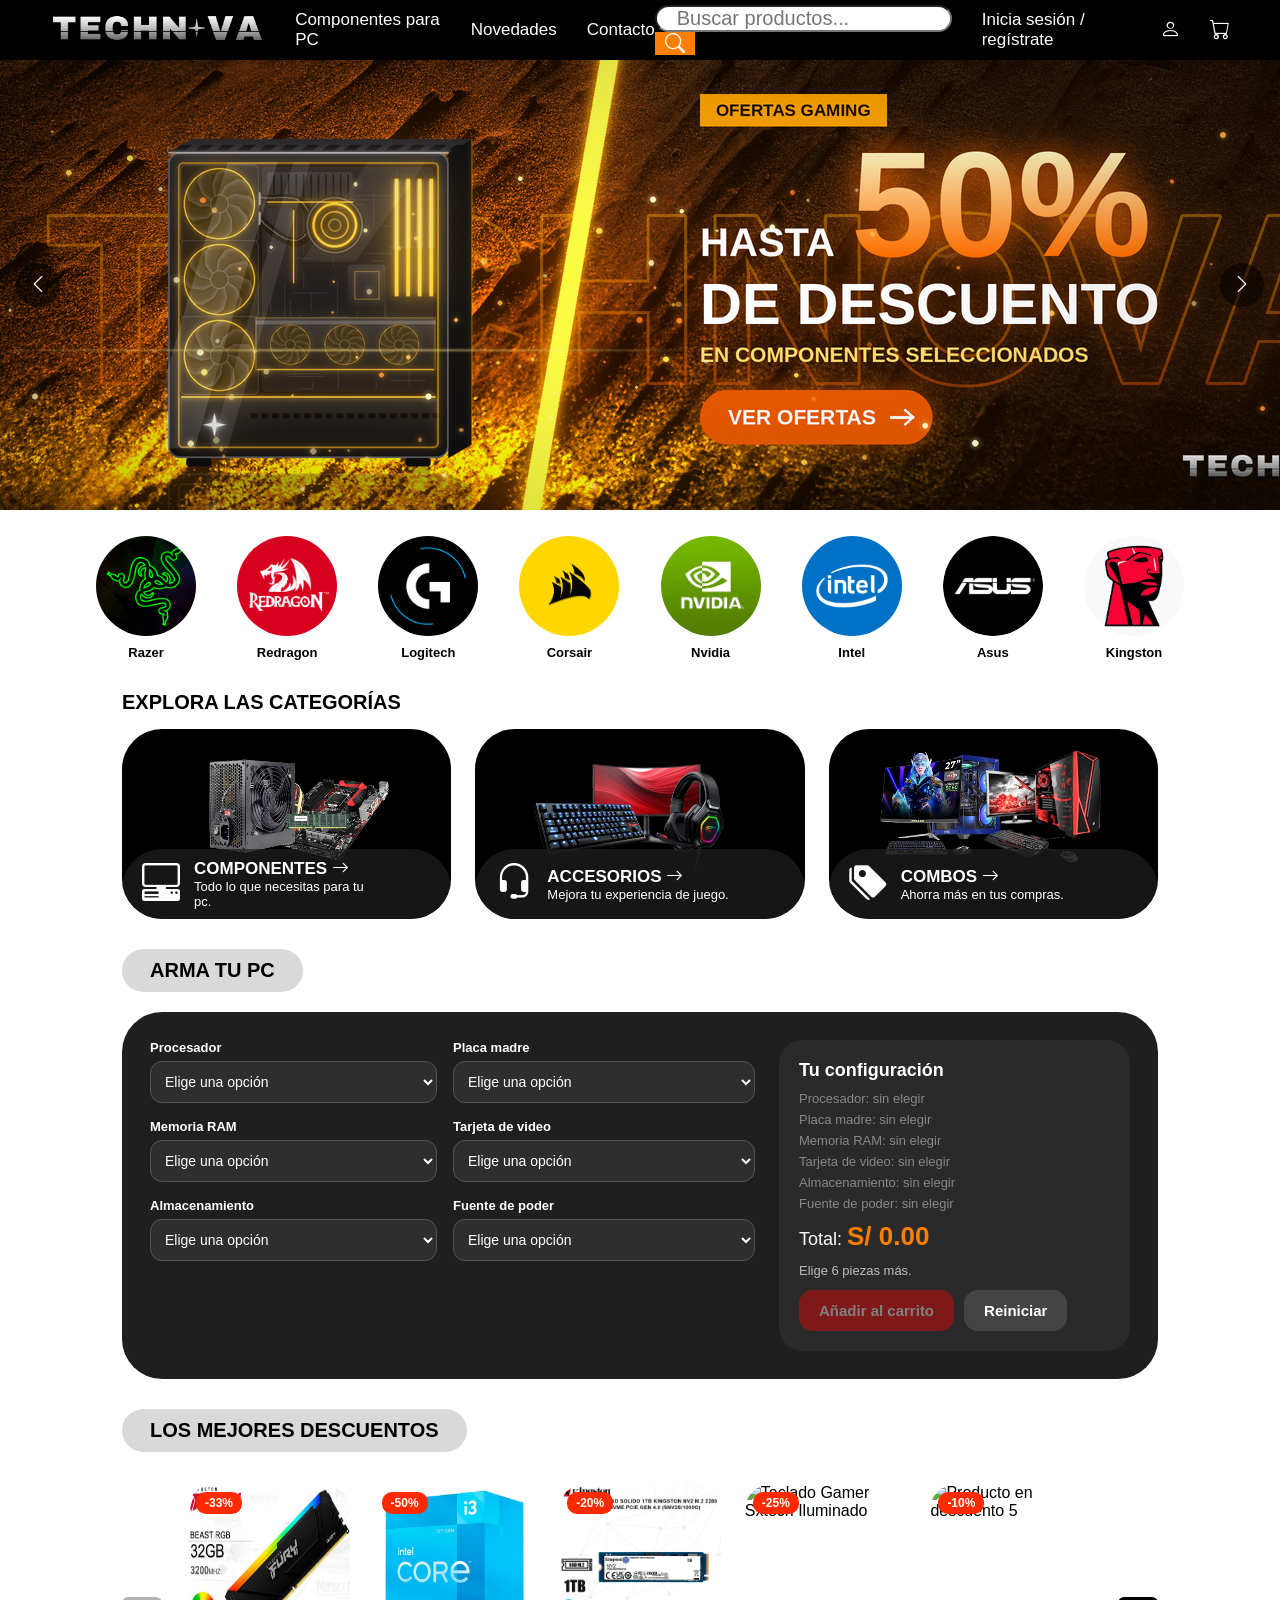
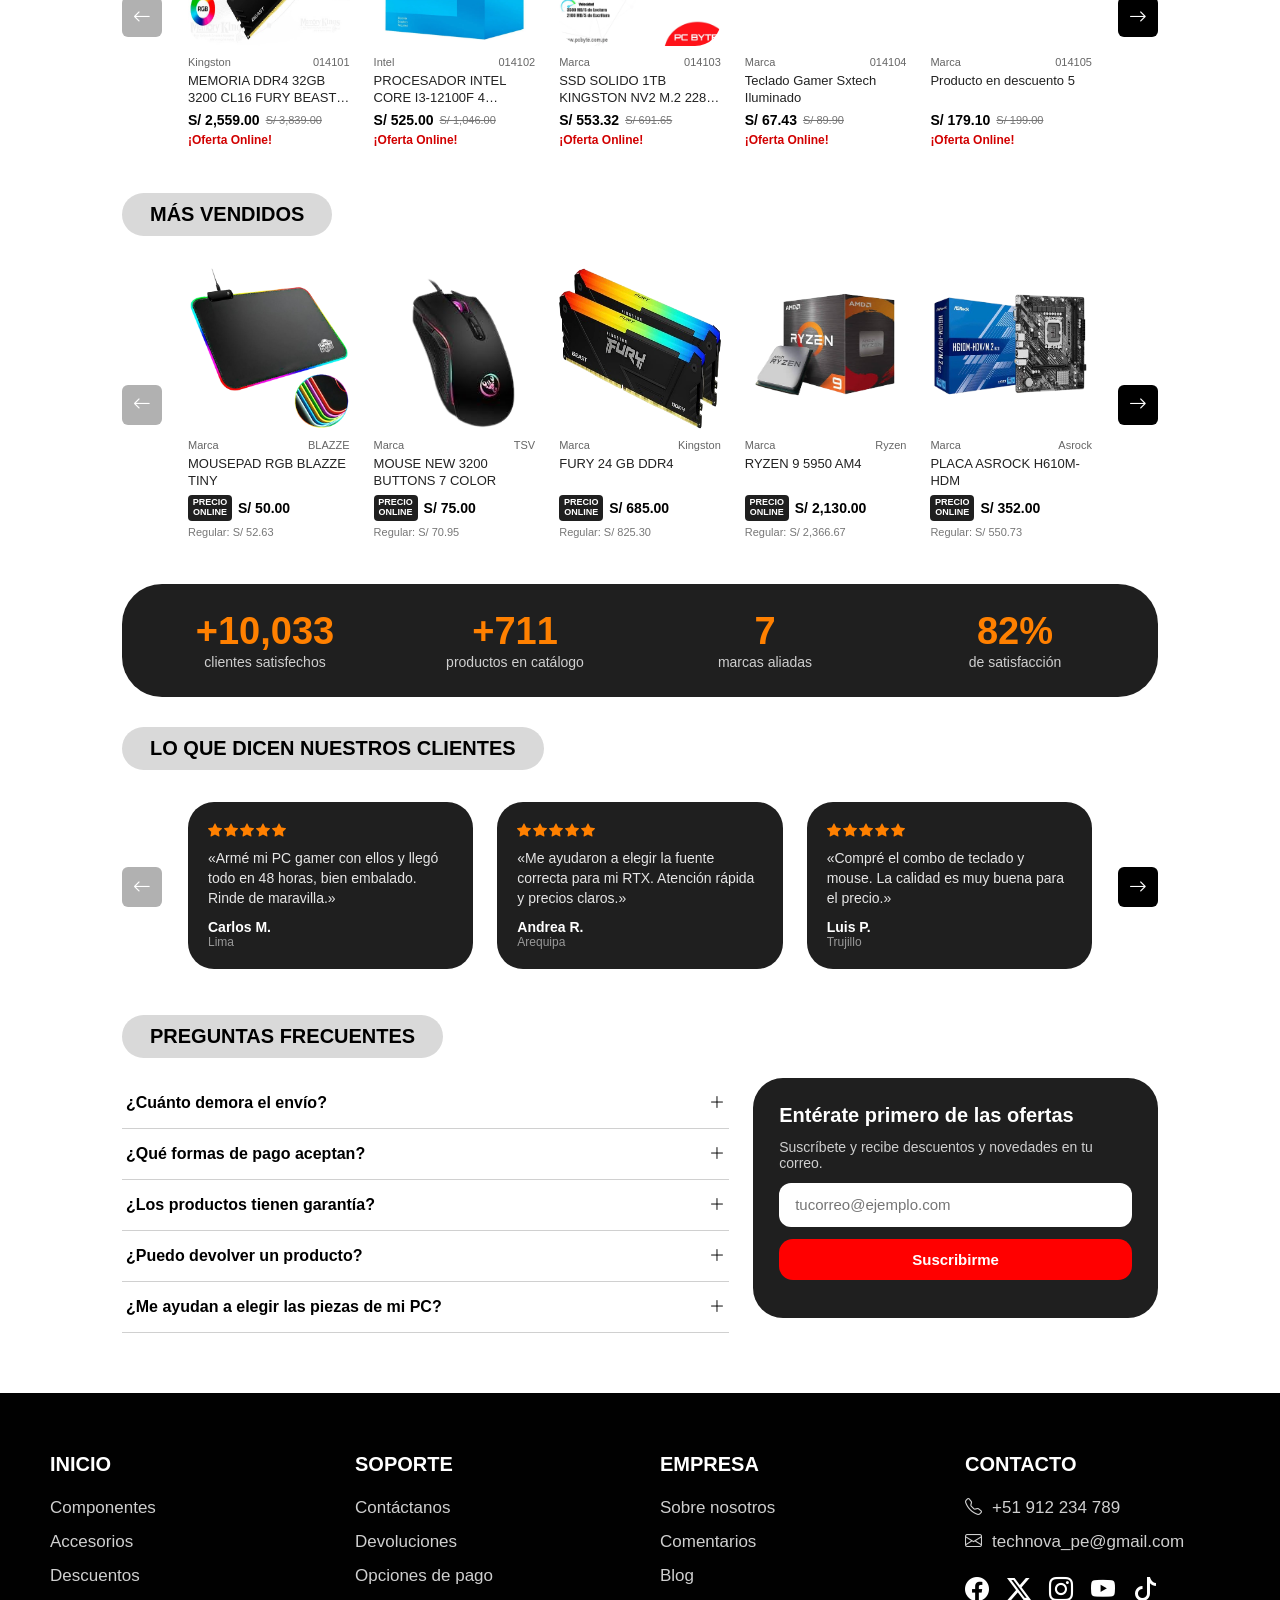
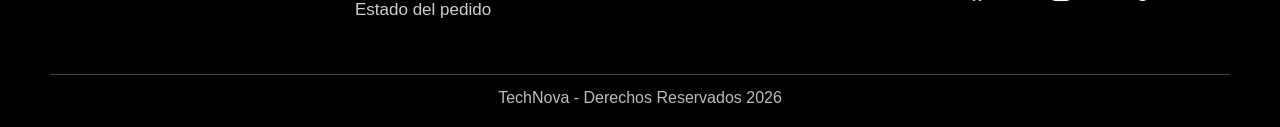
==== commit 39ba9f4e: "Update index.html" ====
--- a/index.html
+++ b/index.html
@@ -278,79 +278,79 @@
                 <div class="productos">
                     <a href="#" class="producto_vendido">
                         <div class="producto">
-                            <img src="img/vendido1.png" alt="Fuente de poder MSI MAG A1000GL5...">
-                        </div>
-                        <div class="producto-datos">
-                            <p class="producto-meta"><span>MSI</span><span>013401</span></p>
-                            <p class="producto-nombre">Fuente de poder MSI MAG A1000GL5...</p>
-                            <div class="producto-precio"><span class="precio-etiqueta">PRECIO ONLINE</span><strong>S/ 619.90</strong></div>
-                            <p class="precio-regular">Regular: S/ 689.90</p>
-                        </div>
-                    </a>
-                    <a href="#" class="producto_vendido">
-                        <div class="producto">
-                            <img src="img/vendido2.png" alt="Procesador Intel Core i3-12100F 3.3GHz">
-                        </div>
-                        <div class="producto-datos">
-                            <p class="producto-meta"><span>Intel</span><span>013402</span></p>
-                            <p class="producto-nombre">Procesador Intel Core i3-12100F 3.3GHz</p>
-                            <div class="producto-precio"><span class="precio-etiqueta">PRECIO ONLINE</span><strong>S/ 329.00</strong></div>
-                            <p class="precio-regular">Regular: S/ 369.00</p>
-                        </div>
-                    </a>
-                    <a href="#" class="producto_vendido">
-                        <div class="producto">
-                            <img src="img/vendido3.png" alt="Teclado de membrana GAMER K500F">
-                        </div>
-                        <div class="producto-datos">
-                            <p class="producto-meta"><span>Redragon</span><span>013403</span></p>
-                            <p class="producto-nombre">Teclado de membrana GAMER K500F</p>
-                            <div class="producto-precio"><span class="precio-etiqueta">PRECIO ONLINE</span><strong>S/ 119.90</strong></div>
-                            <p class="precio-regular">Regular: S/ 139.90</p>
-                        </div>
-                    </a>
-                    <a href="#" class="producto_vendido">
-                        <div class="producto">
-                            <img src="img/vendido4.png" alt="Memoria 64GB (32GBx2) DDR5 Corsair...">
-                        </div>
-                        <div class="producto-datos">
-                            <p class="producto-meta"><span>Corsair</span><span>013404</span></p>
-                            <p class="producto-nombre">Memoria 64GB (32GBx2) DDR5 Corsair...</p>
-                            <div class="producto-precio"><span class="precio-etiqueta">PRECIO ONLINE</span><strong>S/ 849.00</strong></div>
-                            <p class="precio-regular">Regular: S/ 949.00</p>
-                        </div>
-                    </a>
-                    <a href="#" class="producto_vendido">
-                        <div class="producto">
-                            <img src="img/vendido5.png" alt="Producto más vendido 5">
-                        </div>
-                        <div class="producto-datos">
-                            <p class="producto-meta"><span>Marca</span><span>013405</span></p>
-                            <p class="producto-nombre">Producto más vendido 5</p>
-                            <div class="producto-precio"><span class="precio-etiqueta">PRECIO ONLINE</span><strong>S/ 249.00</strong></div>
-                            <p class="precio-regular">Regular: S/ 273.90</p>
-                        </div>
-                    </a>
-                    <a href="#" class="producto_vendido">
-                        <div class="producto">
-                            <img src="img/vendido6.png" alt="Producto más vendido 6">
-                        </div>
-                        <div class="producto-datos">
-                            <p class="producto-meta"><span>Marca</span><span>013406</span></p>
-                            <p class="producto-nombre">Producto más vendido 6</p>
-                            <div class="producto-precio"><span class="precio-etiqueta">PRECIO ONLINE</span><strong>S/ 399.00</strong></div>
-                            <p class="precio-regular">Regular: S/ 438.90</p>
-                        </div>
-                    </a>
-                    <a href="#" class="producto_vendido">
-                        <div class="producto">
-                            <img src="img/vendido7.png" alt="Producto más vendido 7">
-                        </div>
-                        <div class="producto-datos">
-                            <p class="producto-meta"><span>Marca</span><span>013407</span></p>
-                            <p class="producto-nombre">Producto más vendido 7</p>
-                            <div class="producto-precio"><span class="precio-etiqueta">PRECIO ONLINE</span><strong>S/ 1,099.00</strong></div>
-                            <p class="precio-regular">Regular: S/ 1,208.90</p>
+                            <img src="img/MAUS_PAD_RGB_BLAZZE_TINY.png" alt="MOUSEPAD RGB BLAZZE TINY">
+                        </div>
+                        <div class="producto-datos">
+                            <p class="producto-meta"><span>Marca</span><span>BLAZZE</span></p>
+                            <p class="producto-nombre">MOUSEPAD RGB BLAZZE TINY</p>
+                            <div class="producto-precio"><span class="precio-etiqueta">PRECIO ONLINE</span><strong>S/ 50.00</strong></div>
+                            <p class="precio-regular">Regular: S/ 52.63</p>
+                        </div>
+                    </a>
+                    <a href="#" class="producto_vendido">
+                        <div class="producto">
+                            <img src="img/HXSJ_NEW_3200DPI_BUTTONS_7_COLOR.png" alt="MOUSE NEW 3200 BUTTONS 7 COLOR">
+                        </div>
+                        <div class="producto-datos">
+                            <p class="producto-meta"><span>Marca</span><span>TSV</span></p>
+                            <p class="producto-nombre">MOUSE NEW 3200 BUTTONS 7 COLOR</p>
+                            <div class="producto-precio"><span class="precio-etiqueta">PRECIO ONLINE</span><strong>S/ 75.00</strong></div>
+                            <p class="precio-regular">Regular: S/ 70.95</p>
+                        </div>
+                    </a>
+                    <a href="#" class="producto_vendido">
+                        <div class="producto">
+                            <img src="img/FURY_24_GB__DDR4.png" alt="FURY 24 GB DDR4">
+                        </div>
+                        <div class="producto-datos">
+                            <p class="producto-meta"><span>Marca</span><span>Kingston</span></p>
+                            <p class="producto-nombre">FURY 24 GB DDR4</p>
+                            <div class="producto-precio"><span class="precio-etiqueta">PRECIO ONLINE</span><strong>S/ 685.00</strong></div>
+                            <p class="precio-regular">Regular: S/ 825.30</p>
+                        </div>
+                    </a>
+                    <a href="#" class="producto_vendido">
+                        <div class="producto">
+                            <img src="img/RAIZEN_9_5950_AM4.png" alt="RYZEN 9 5950 AM4">
+                        </div>
+                        <div class="producto-datos">
+                            <p class="producto-meta"><span>Marca</span><span>Ryzen</span></p>
+                            <p class="producto-nombre">RYZEN 9 5950 AM4</p>
+                            <div class="producto-precio"><span class="precio-etiqueta">PRECIO ONLINE</span><strong>S/ 2,130.00</strong></div>
+                            <p class="precio-regular">Regular: S/ 2,366.67</p>
+                        </div>
+                    </a>
+                    <a href="#" class="producto_vendido">
+                        <div class="producto">
+                            <img src="img/Asrock_h610M-HDM.png" alt="PLACA ASROCK H610M-HDM">
+                        </div>
+                        <div class="producto-datos">
+                            <p class="producto-meta"><span>Marca</span><span>Asrock</span></p>
+                            <p class="producto-nombre">PLACA ASROCK H610M-HDM</p>
+                            <div class="producto-precio"><span class="precio-etiqueta">PRECIO ONLINE</span><strong>S/ 352.00</strong></div>
+                            <p class="precio-regular">Regular: S/ 550.73</p>
+                        </div>
+                    </a>
+                    <a href="#" class="producto_vendido">
+                        <div class="producto">
+                            <img src="img/Audifonos.png" alt="AUDÍFONOS GAMER MICRONICS AURMICYBENKVIB">
+                        </div>
+                        <div class="producto-datos">
+                            <p class="producto-meta"><span>Marca</span><span>MICRONICS</span></p>
+                            <p class="producto-nombre">AUDÍFONOS GAMER MICRONICS AURMICYBENKVIB</p>
+                            <div class="producto-precio"><span class="precio-etiqueta">PRECIO ONLINE</span><strong>S/ 150.00</strong></div>
+                            <p class="precio-regular">Regular: S/ 187.50</p>
+                        </div>
+                    </a>
+                    <a href="#" class="producto_vendido">
+                        <div class="producto">
+                            <img src="img/placasmadre.png" alt="PLACA MADRE MSI B250 GAMING M3">
+                        </div>
+                        <div class="producto-datos">
+                            <p class="producto-meta"><span>Marca</span><span>MSI</span></p>
+                            <p class="producto-nombre">PLACA MADRE MSI B250 GAMING M3</p>
+                            <div class="producto-precio"><span class="precio-etiqueta">PRECIO ONLINE</span><strong>S/ 1,550.00</strong></div>
+                            <p class="precio-regular">Regular: S/ 1,722.22</p>
                         </div>
                     </a>
                 </div>
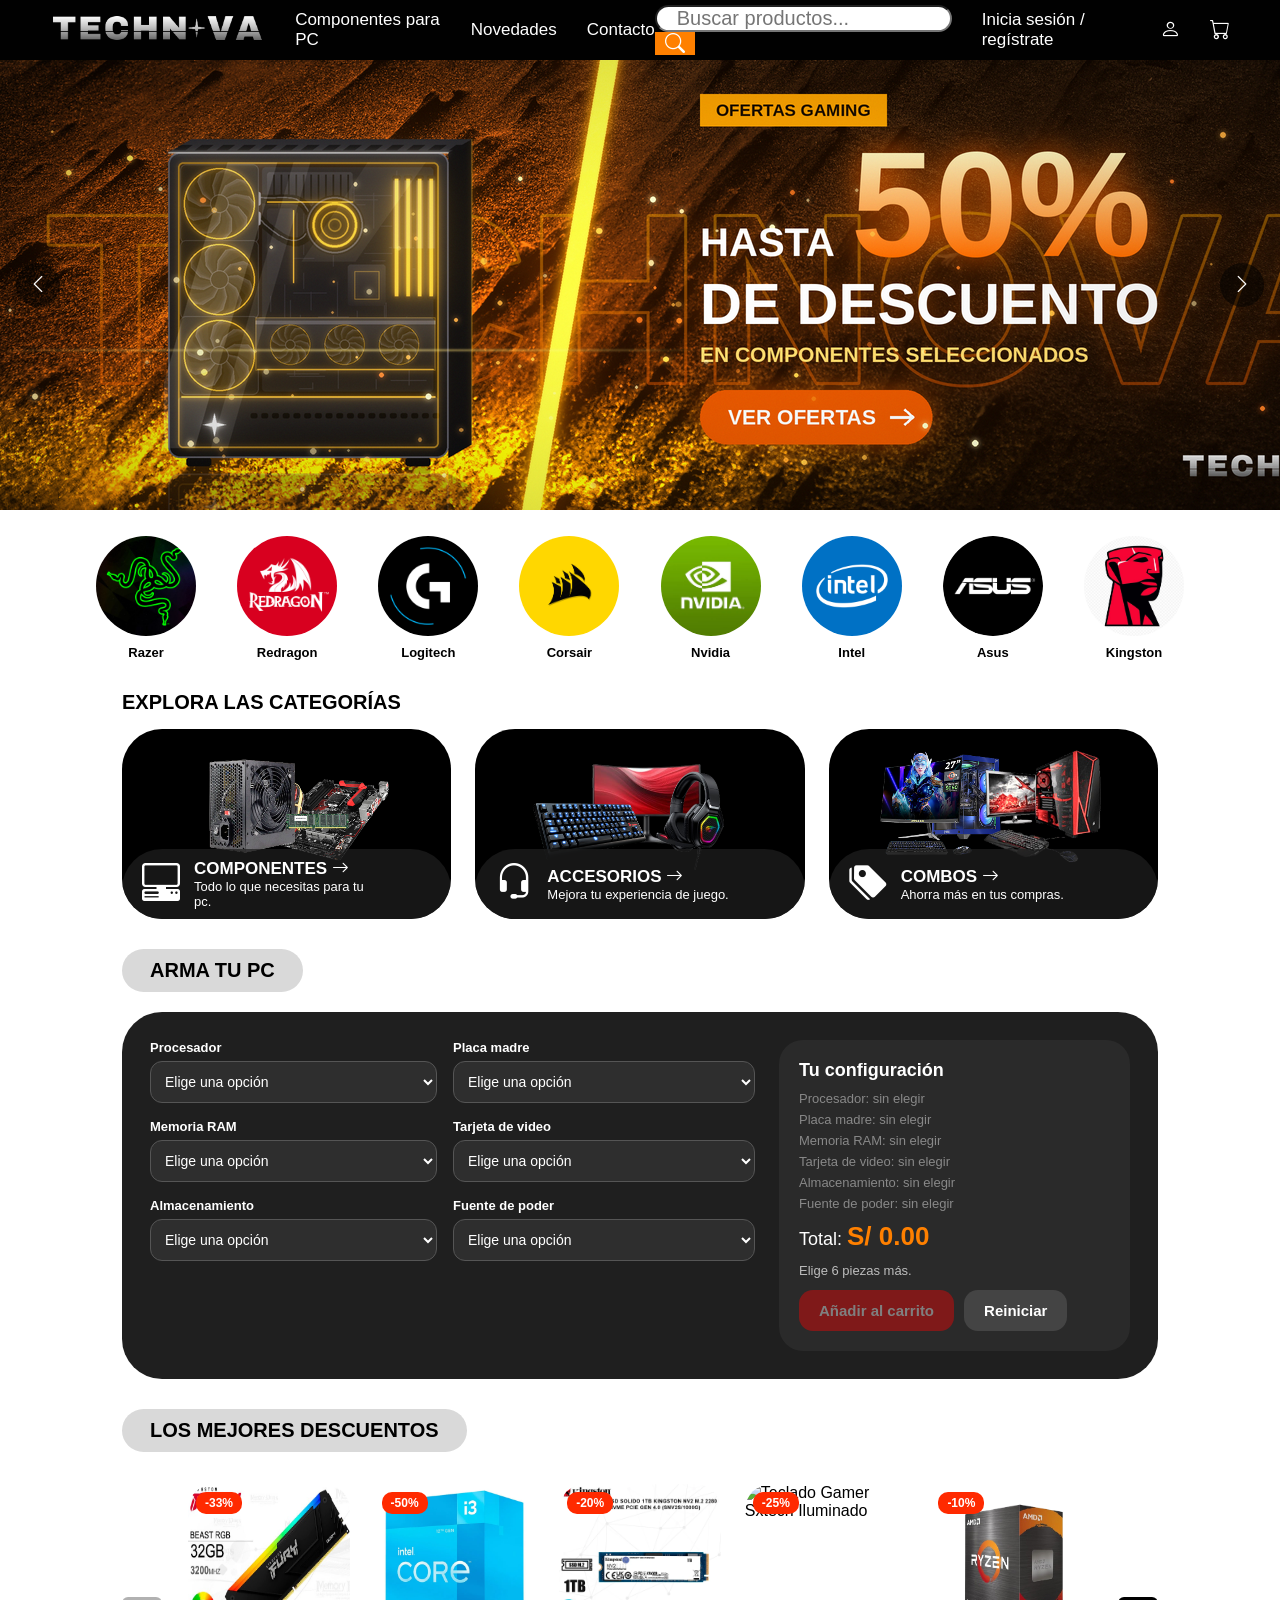
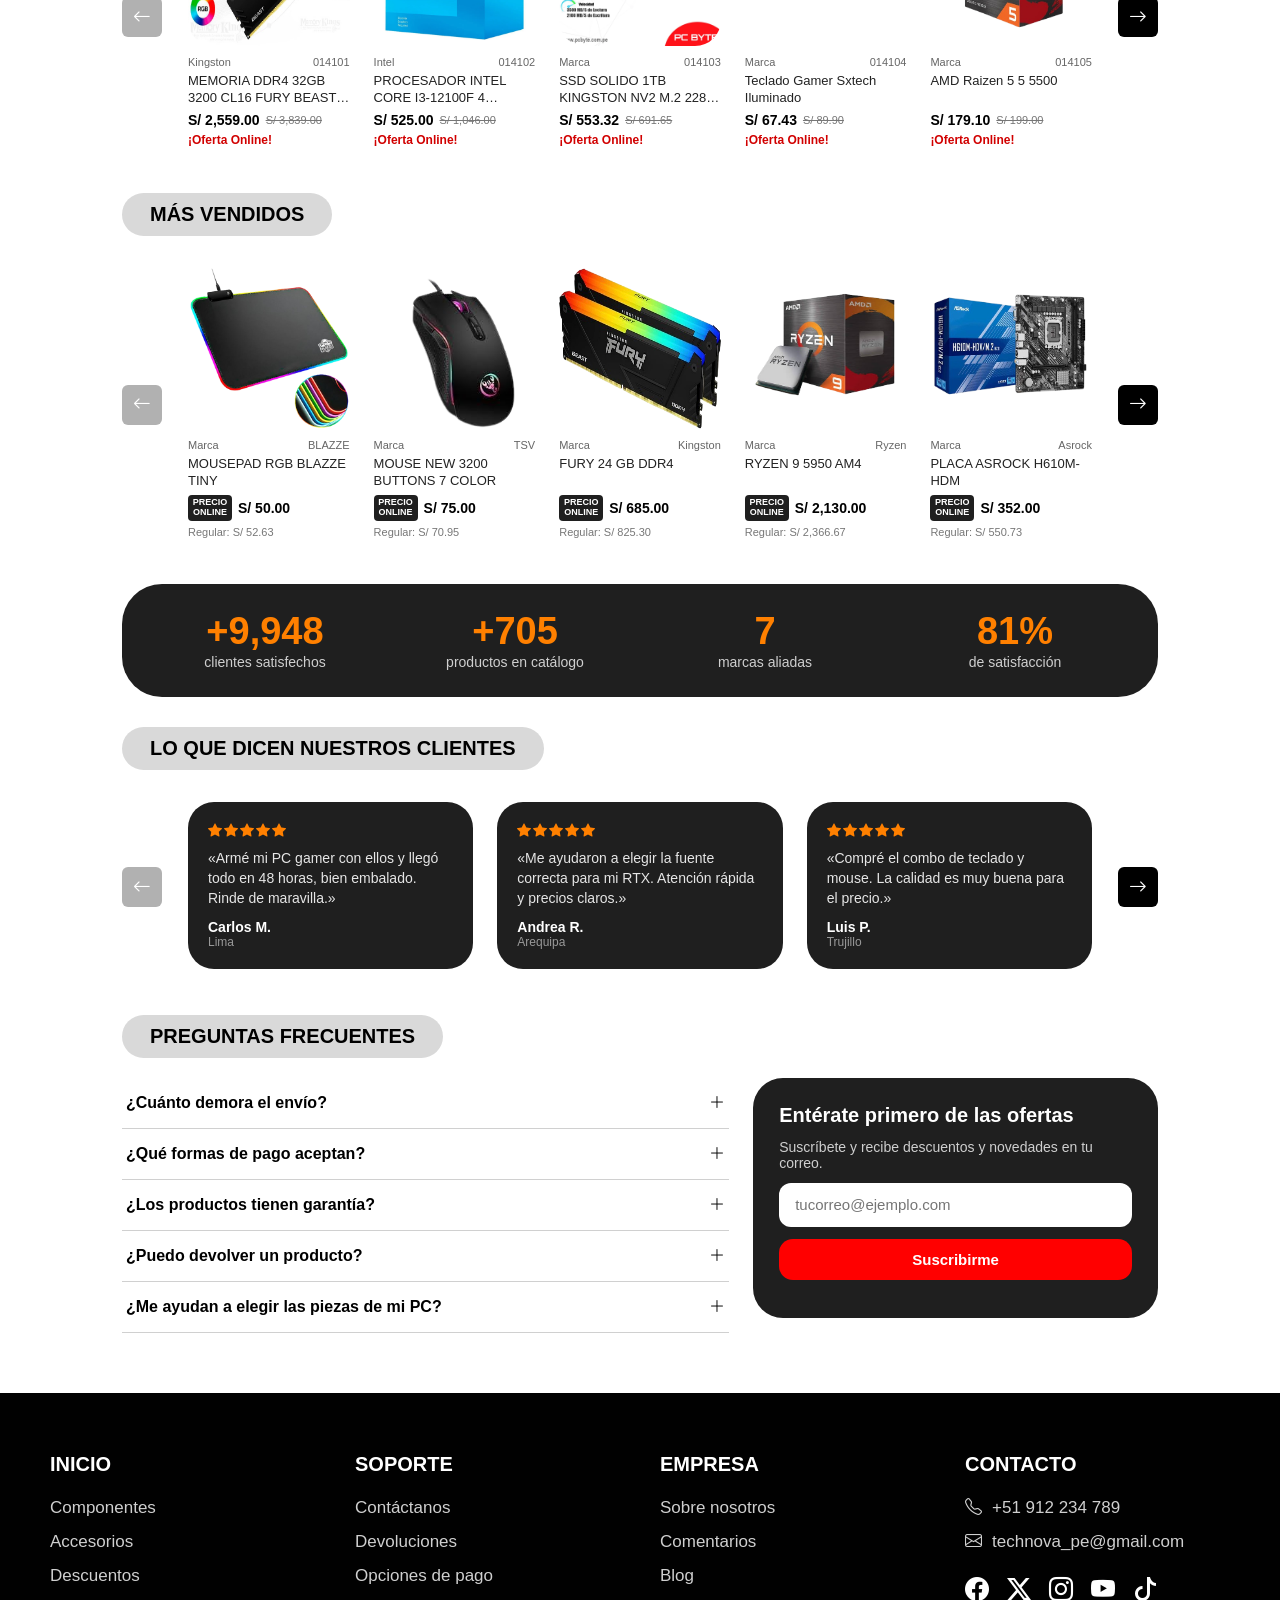
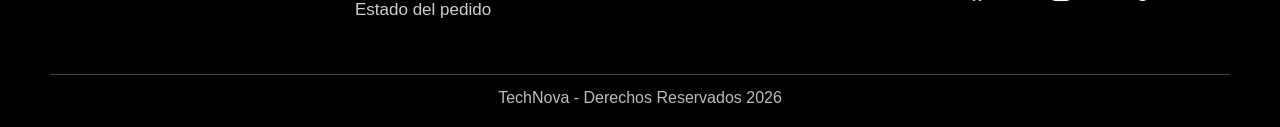
==== commit fdafdb93: "Update print statement from 'Hello' to 'Goodbye'" ====
--- a/index.html
+++ b/index.html
@@ -232,11 +232,11 @@
                     <a href="#" class="producto_vendido">
                         <div class="producto">
                         <span class="descuento-etiqueta">-10%</span>
-                            <img src="img/DESCUENTOS/descuento5.png" alt="Producto en descuento 5">
+                            <img src="img/Ryzen5.png" alt="Producto en descuento 5">
                         </div>
                         <div class="producto-datos">
                             <p class="producto-meta"><span>Marca</span><span>014105</span></p>
-                            <p class="producto-nombre">Producto en descuento 5</p>
+                            <p class="producto-nombre">AMD Raizen 5 5 5500</p>
                             <div class="producto-precio"><strong>S/ 179.10</strong><s>S/ 199.00</s></div>
                             <p class="precio-oferta">¡Oferta Online!</p>
                         </div>
@@ -244,11 +244,11 @@
                     <a href="#" class="producto_vendido">
                         <div class="producto">
                         <span class="descuento-etiqueta">-15%</span>
-                            <img src="img/DESCUENTOS/descuento6.png" alt="Producto en descuento 6">
+                            <img src="img/Intel_coore_9i-k270.png" alt="Producto en descuento 6">
                         </div>
                         <div class="producto-datos">
                             <p class="producto-meta"><span>Marca</span><span>014106</span></p>
-                            <p class="producto-nombre">Producto en descuento 6</p>
+                            <p class="producto-nombre">Intel Core 9i K250</p>
                             <div class="producto-precio"><strong>S/ 390.15</strong><s>S/ 459.00</s></div>
                             <p class="precio-oferta">¡Oferta Online!</p>
                         </div>
@@ -256,11 +256,11 @@
                     <a href="#" class="producto_vendido">
                         <div class="producto">
                         <span class="descuento-etiqueta">-18%</span>
-                            <img src="img/DESCUENTOS/descuento7.png" alt="Producto en descuento 7">
+                            <img src="img/placasmadre.png"" alt="Producto en descuento 7">
                         </div>
                         <div class="producto-datos">
                             <p class="producto-meta"><span>Marca</span><span>014107</span></p>
-                            <p class="producto-nombre">Producto en descuento 7</p>
+                            <p class="producto-nombre">Placa madre MSI B250 Gaming M3</p>
                             <div class="producto-precio"><strong>S/ 737.18</strong><s>S/ 899.00</s></div>
                             <p class="precio-oferta">¡Oferta Online!</p>
                         </div>
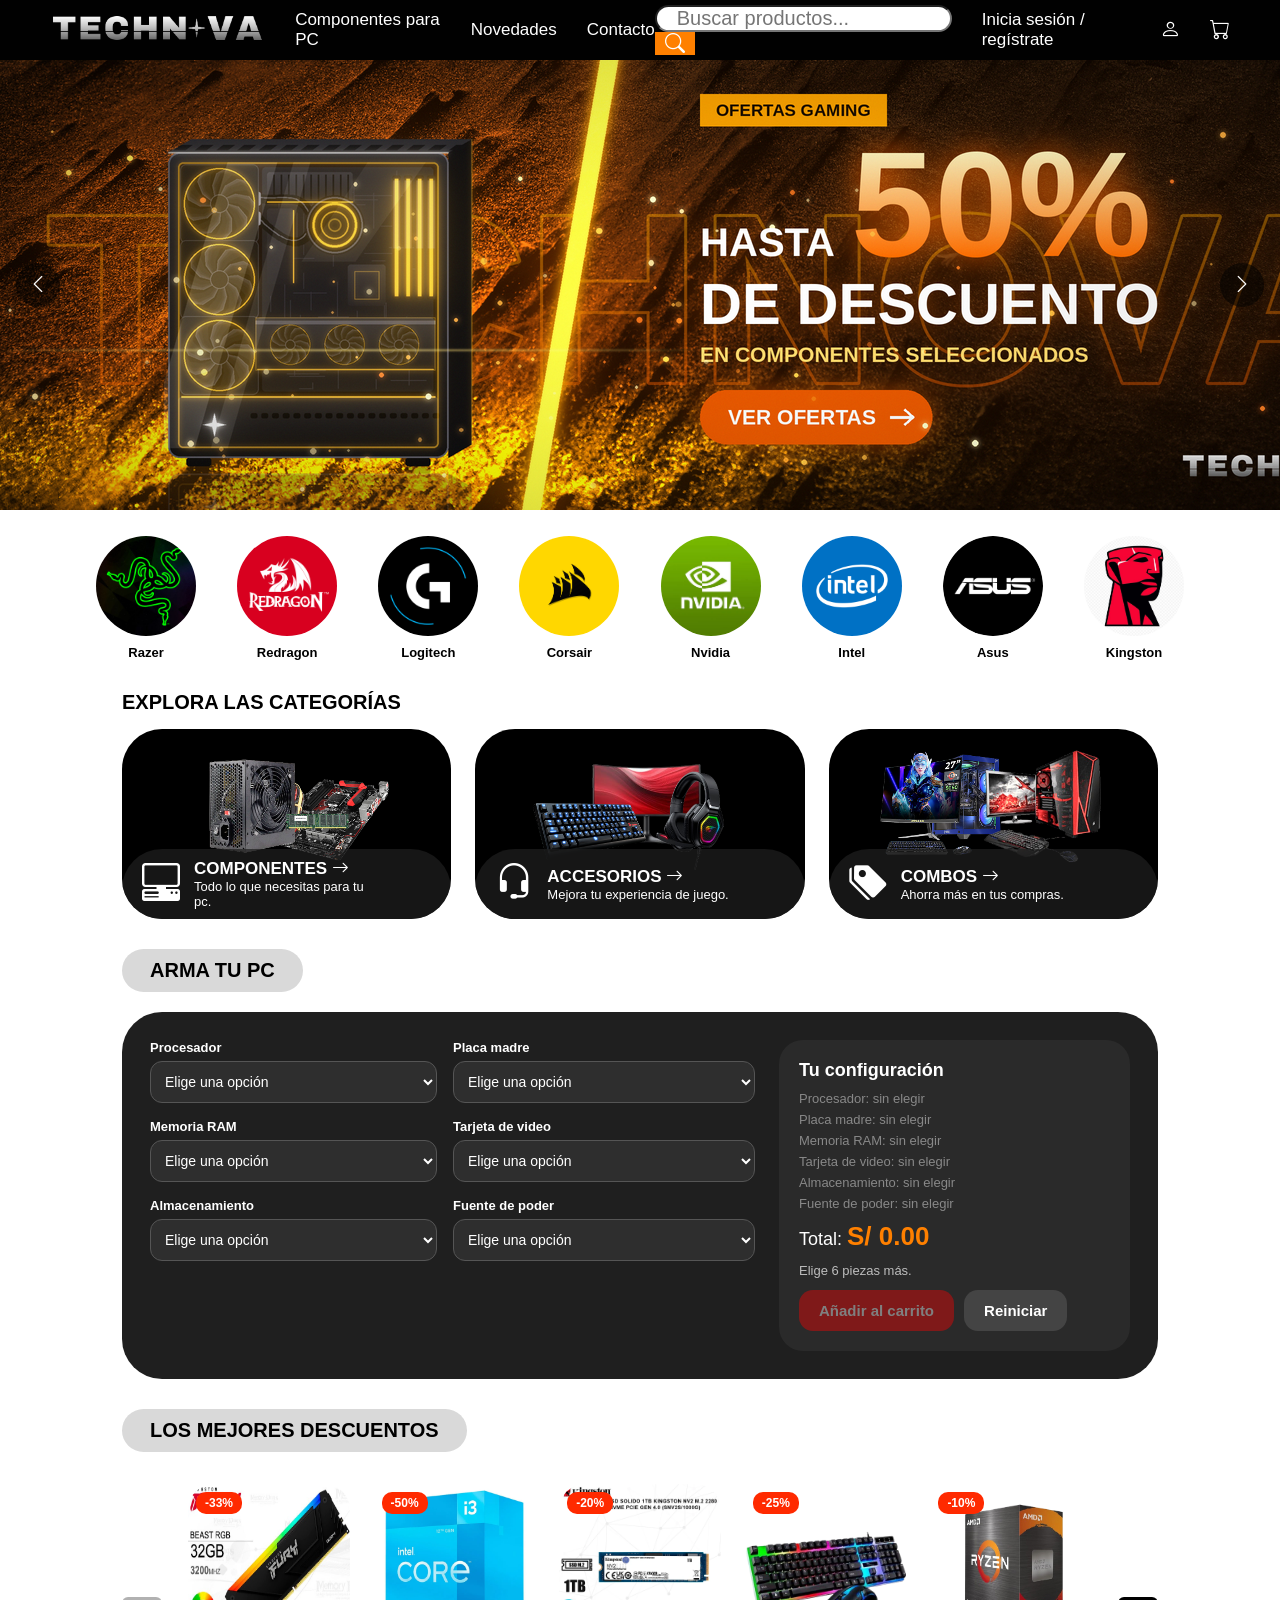
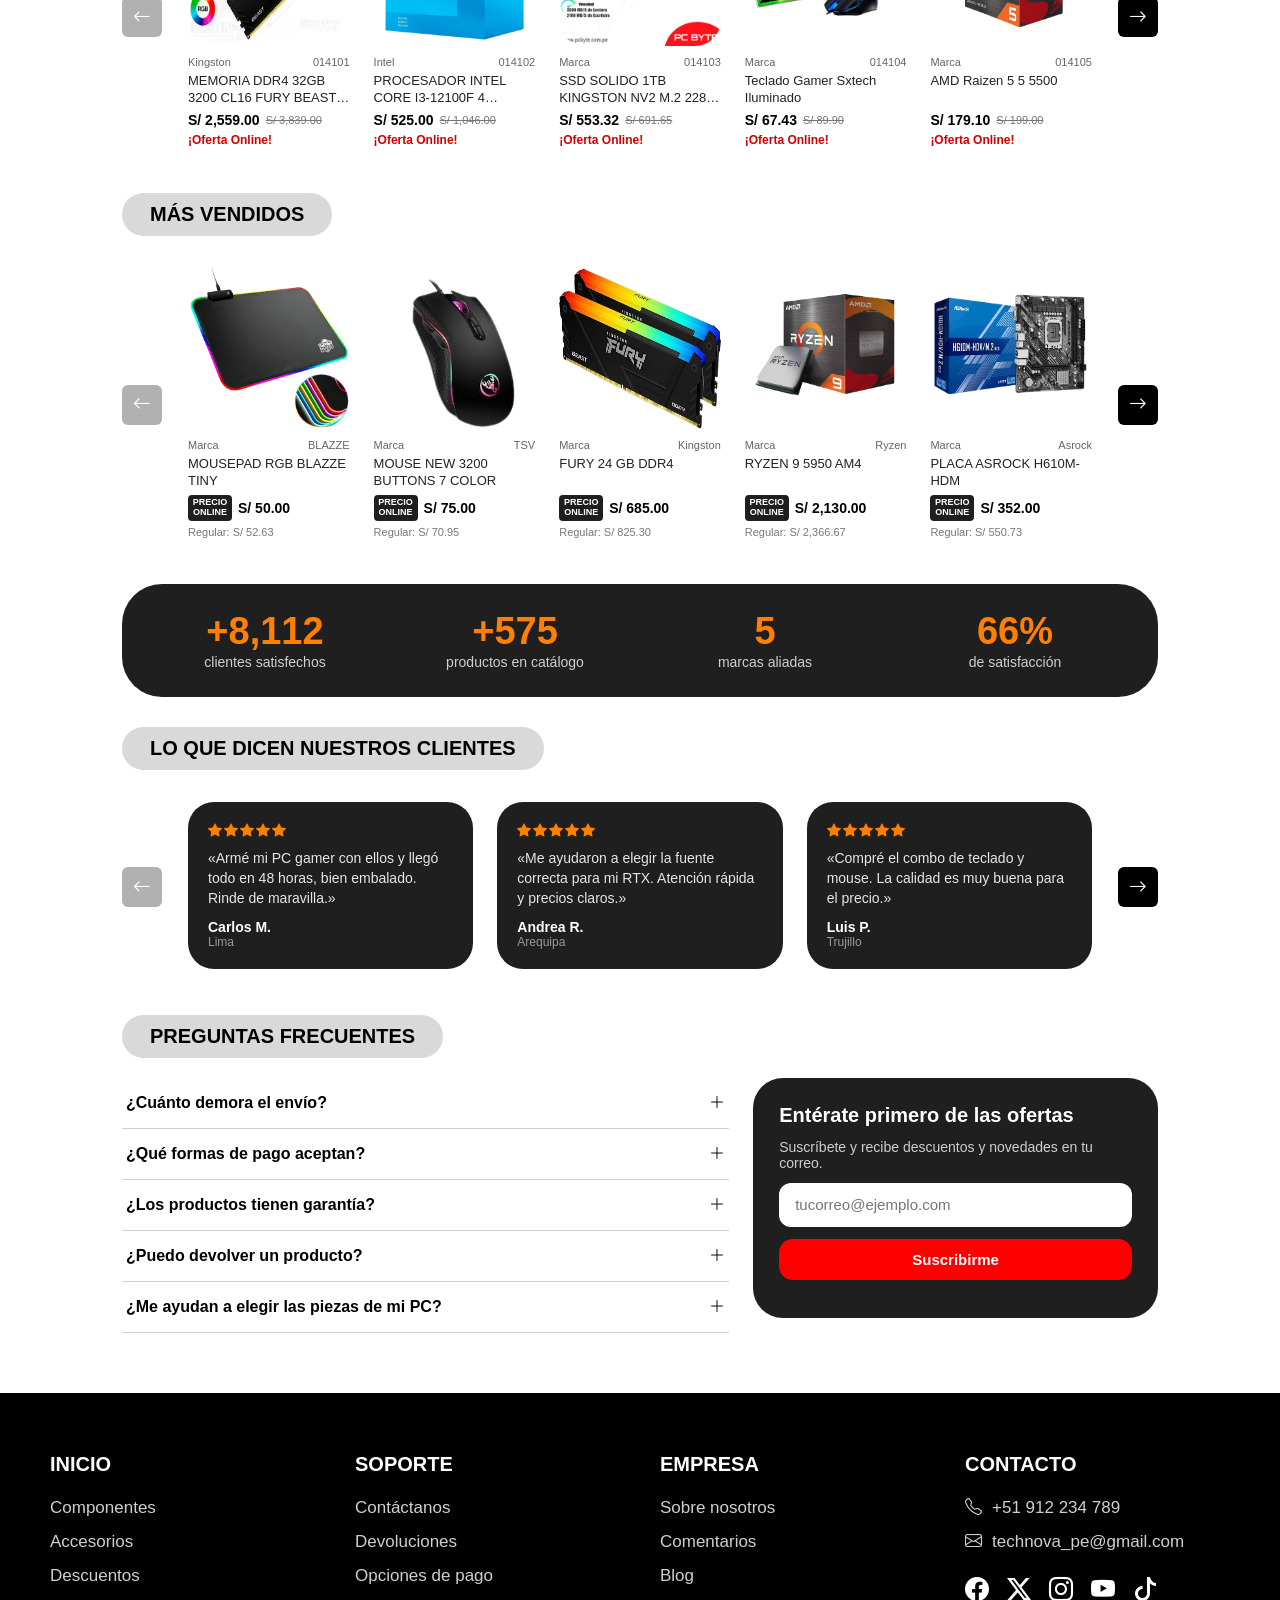
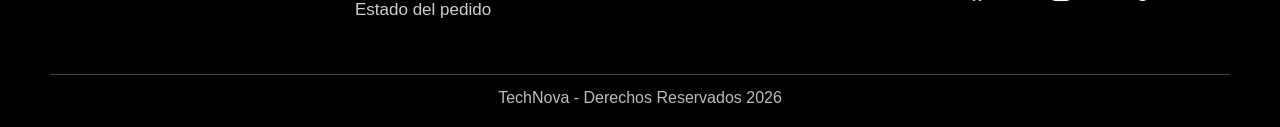
==== commit a35c6c4d: "Update print statement from 'Hello' to 'Goodbye'" ====
--- a/index.html
+++ b/index.html
@@ -220,7 +220,7 @@
                     <a href="#" class="producto_vendido">
                         <div class="producto">
                         <span class="descuento-etiqueta">-25%</span>
-                            <img src="img/DESCUENTOS/descuento4.png" alt="Teclado Gamer Sxtech Iluminado">
+                            <img src="img/TecladoGamer.png" alt="Teclado Gamer Sxtech Iluminado">
                         </div>
                         <div class="producto-datos">
                             <p class="producto-meta"><span>Marca</span><span>014104</span></p>
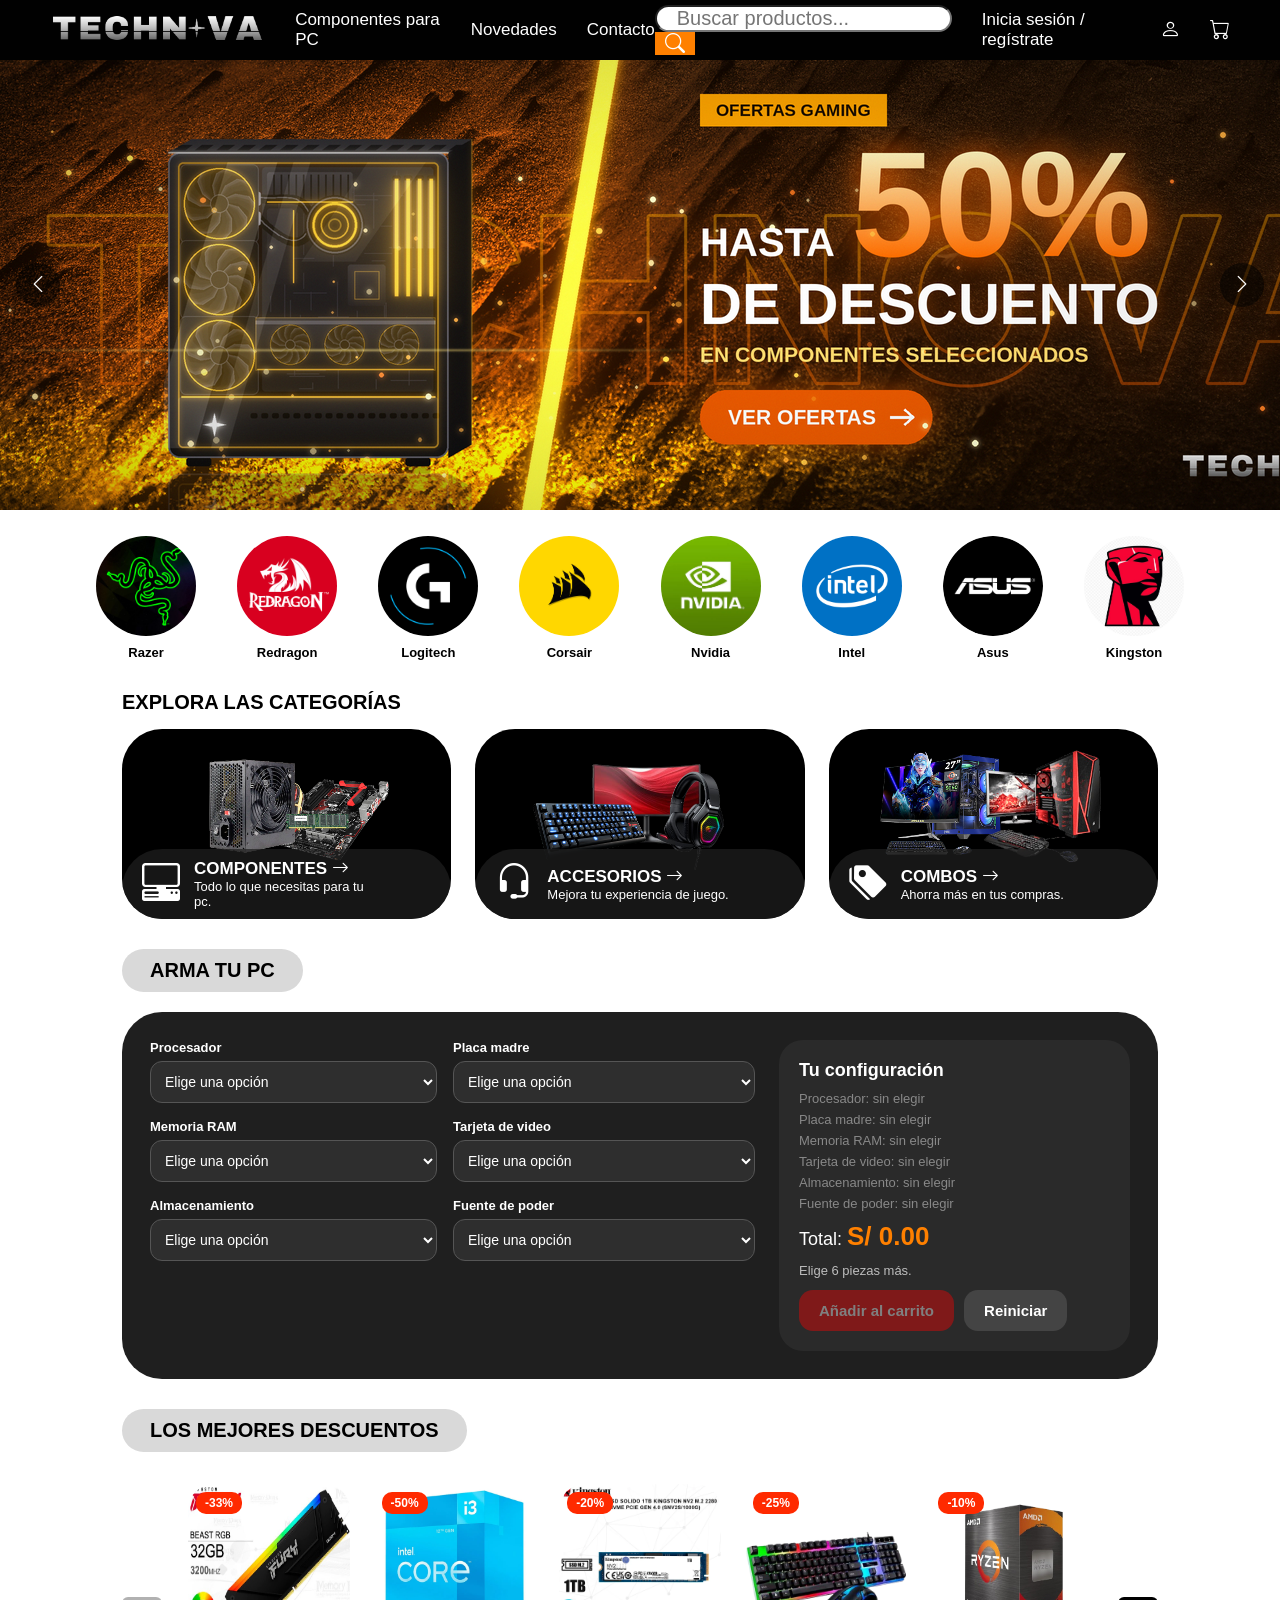
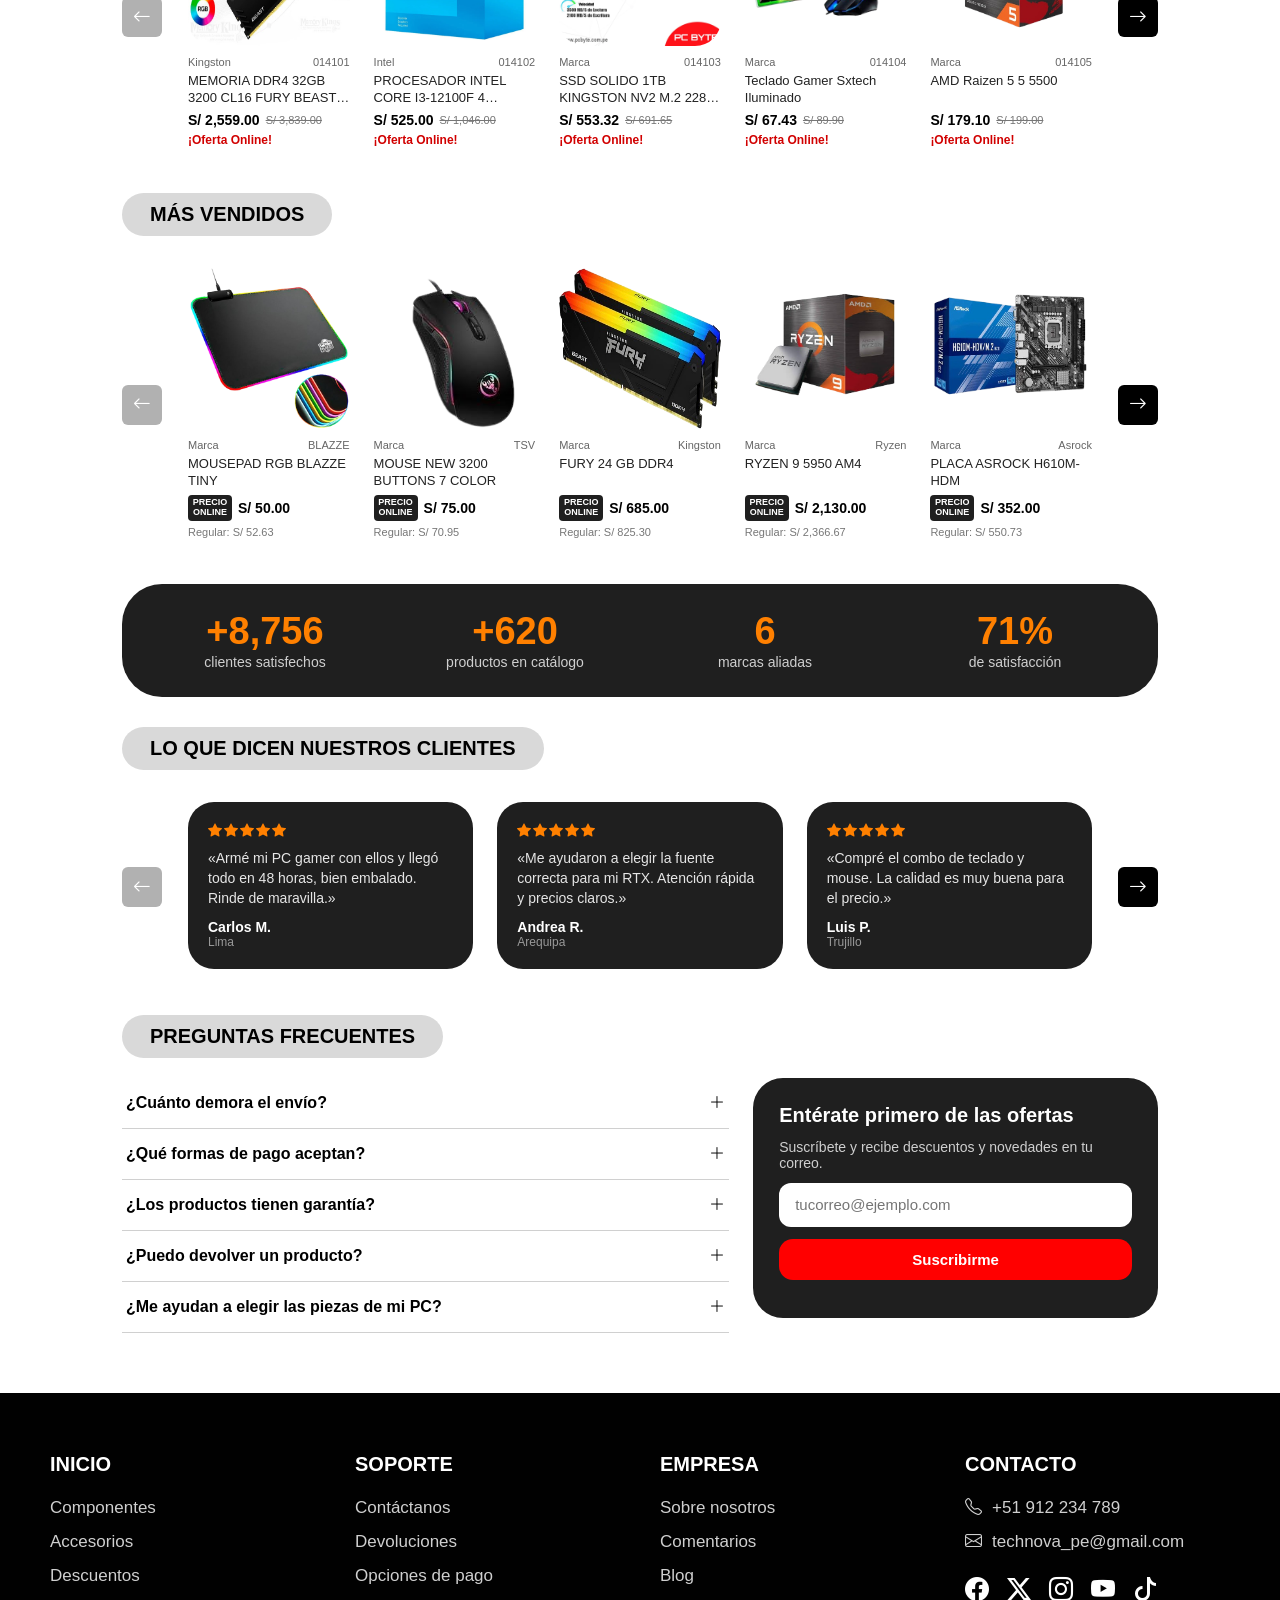
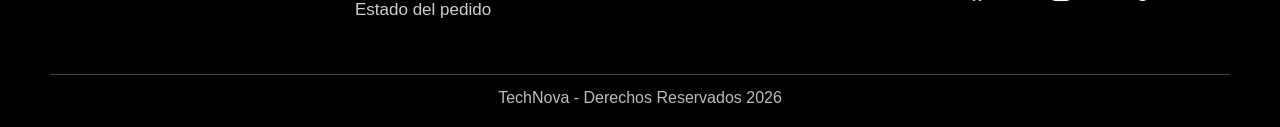
==== commit 229d899e: "Update print statement from 'Hello' to 'Goodbye'" ====
--- a/index.html
+++ b/index.html
@@ -11,26 +11,35 @@
 
     <!-- ============ BARRA DE NAVEGACIÓN ============ -->
     <header class="navbar">
-        <div class="menu-izq">
-            <a href="principal.html">
-                <img src="img/technova_logo_5.png" alt="TECHNOVA">
-            </a>
-            <a href="Componentes.html">Componentes para PC</a>
-            <a href="Descuentos.html">Novedades</a>
-            <a href="contacto.html">Contacto</a>
-        </div>
-        <div class="busqueda">
-            <input type="text" id="buscar" placeholder="Buscar productos...">
-            <button type="button" id="btn-buscar" title="Buscar">
-                <i class="bi bi-search"></i>
-            </button>
-        </div>
-        <div class="menu-der">
-            <a href="#" class="usuario">Inicia sesión / regístrate <i class="bi bi-person"></i></a>
-            <a href="carrito.html" title="Mi carrito" class="carrito"><i class="bi bi-cart"></i><span id="carrito-n" class="carrito-n" hidden>0</span></a>
-        </div>
+      <div class="menu-izq">
+        <a href="principal.html">
+          <img src="img/technova_logo_5.png" alt="TECHNOVA" />
+        </a>
+        <a href="Componentes.html">Componentes para PC</a>
+        <a href="Descuentos.html">Novedades</a>
+        <a href="contacto.html">Contacto</a>
+      </div>
+      <div class="busqueda">
+        <input type="text" id="buscar" placeholder="Buscar productos..." />
+        <button
+          type="button"
+          id="btn-buscar"
+          title="Buscar"
+          onclick="window.location.href = 'Componentes.html'"
+        >
+          <i class="bi bi-search"></i>
+        </button>
+      </div>
+      <div class="menu-der">
+        <a href="#" class="usuario"
+          >Inicia sesión / regístrate <i class="bi bi-person"></i
+        ></a>
+        <a href="carrito.html" title="Mi carrito" class="carrito"
+          ><i class="bi bi-cart"></i
+          ><span id="carrito-n" class="carrito-n" hidden>0</span></a
+        >
+      </div>
     </header>
-
     <!-- ============ BANNER PRINCIPAL ============ -->
     <section class="banner">
         <div class="fila-img">
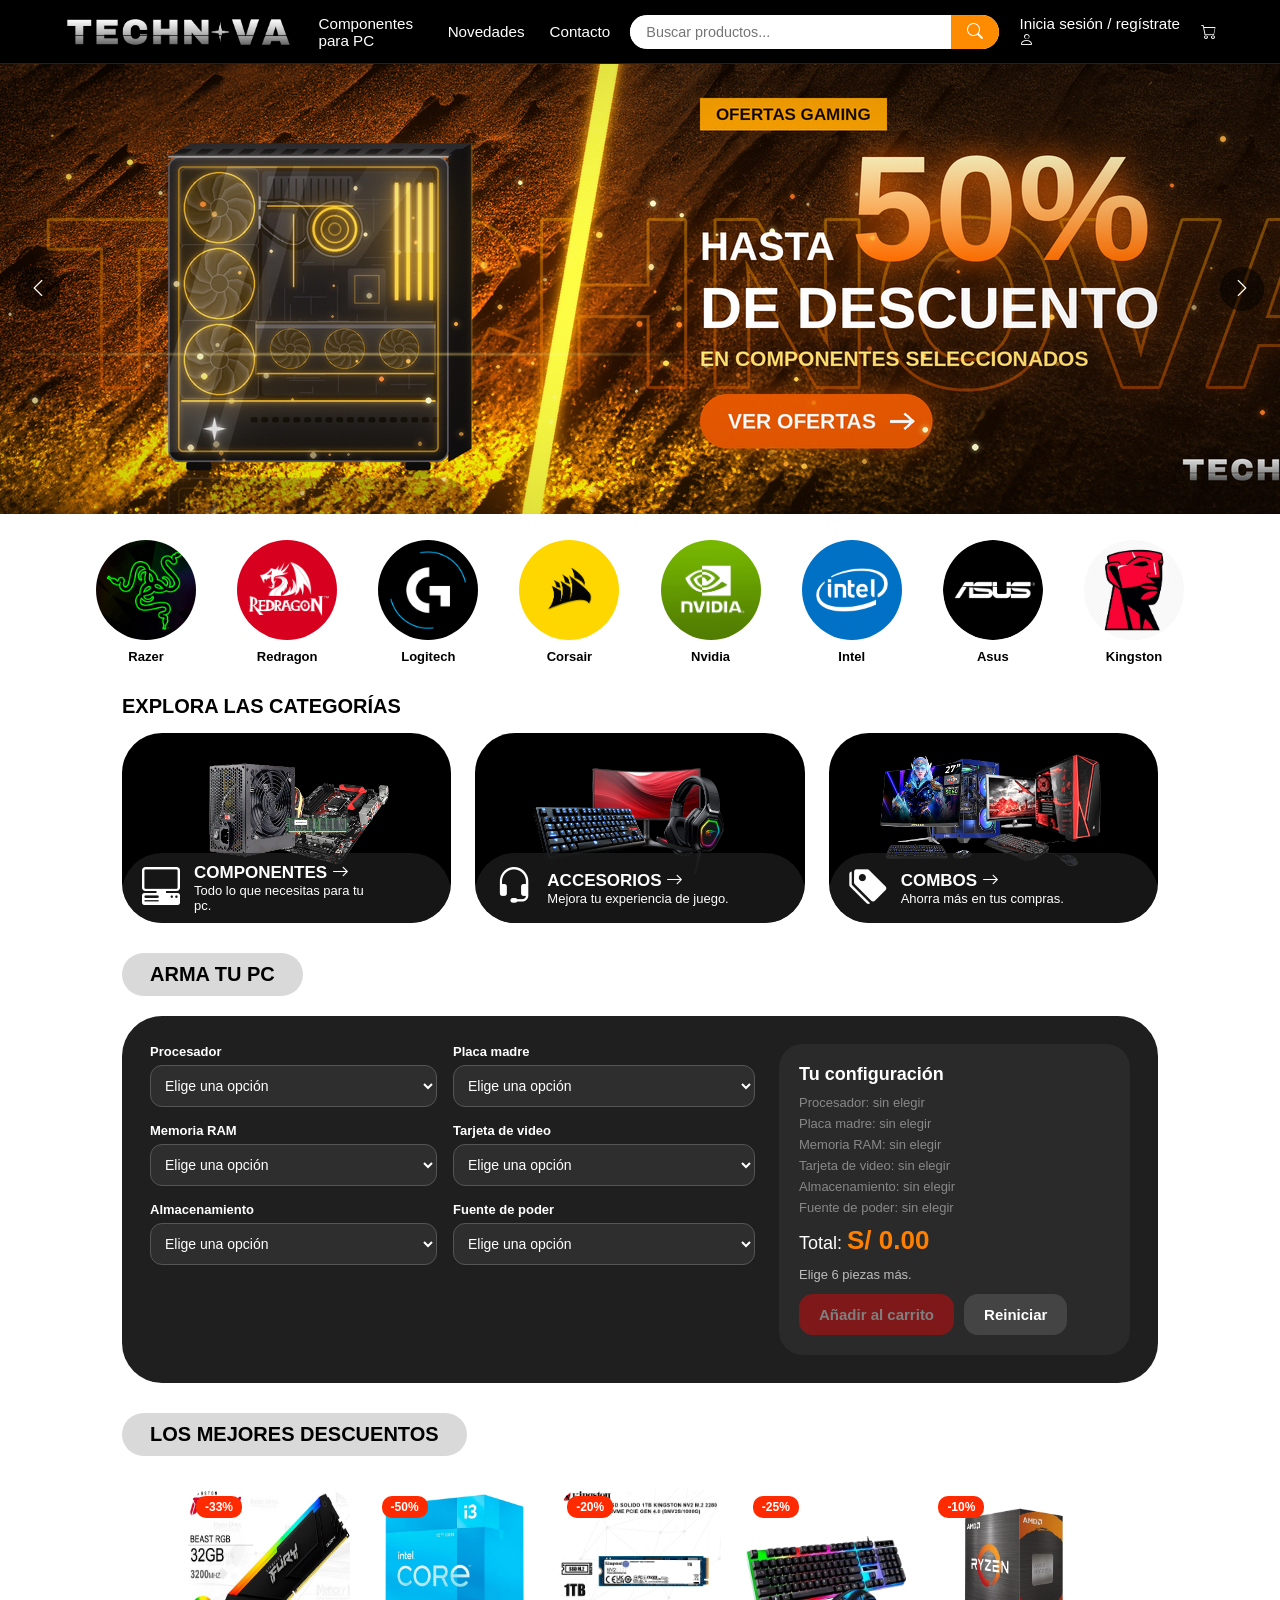
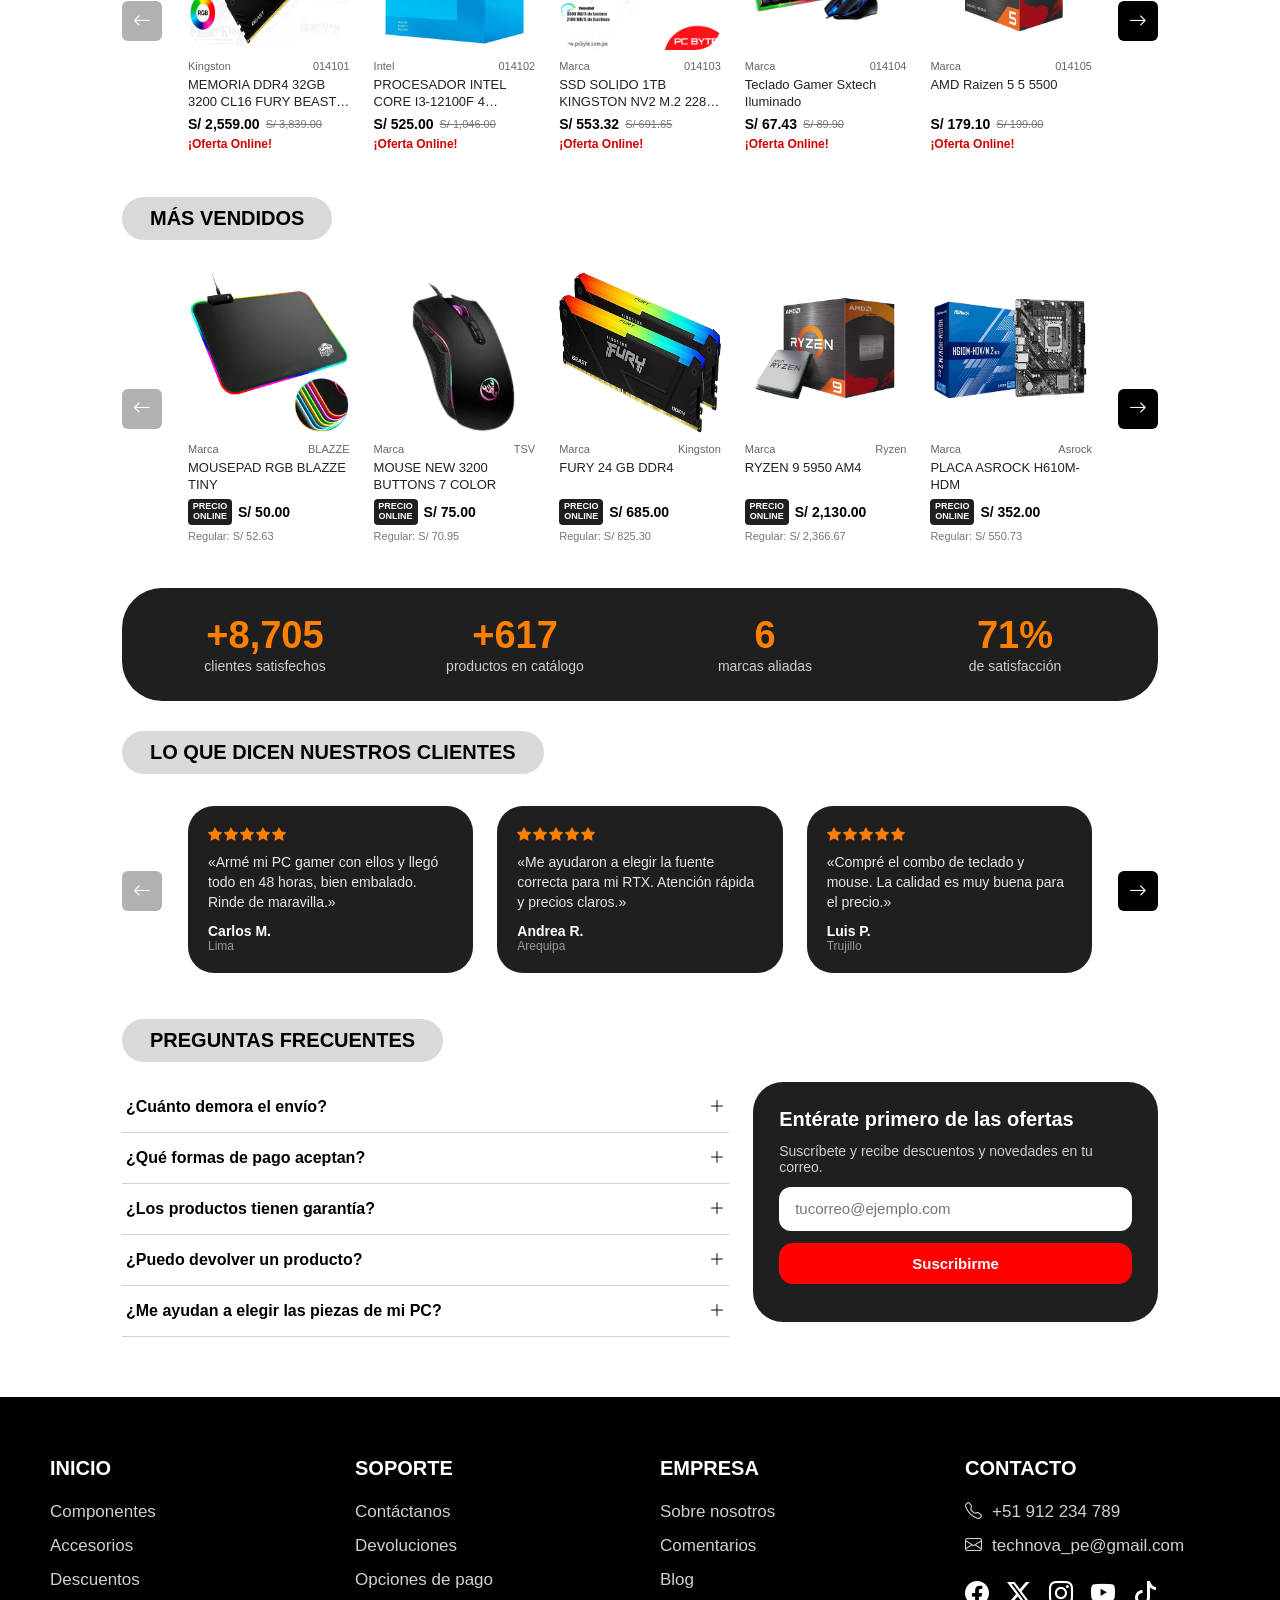
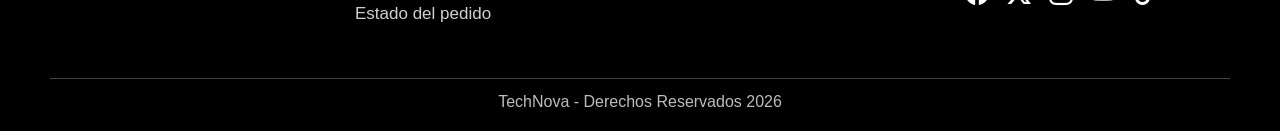
==== commit 7b2634c2: "Update index.html" ====
--- a/index.html
+++ b/index.html
@@ -6,6 +6,7 @@
     <title>TechNova - Página principal</title>
     <link rel="stylesheet" href="style.css">
     <link rel="stylesheet" href="https://cdn.jsdelivr.net/npm/bootstrap-icons@1.11.3/font/bootstrap-icons.min.css">
+    <script src="js_de_carrito.js"></script>
 </head>
 <body>
 
--- a/style.css
+++ b/style.css
@@ -16,57 +16,89 @@
 }
 /*BARRA DE NAVEGACIÓN*/
 .navbar {
-  background: #010101;
-  color: white;
-  height: 60px;
+  display: flex;
+  justify-content: space-between;
+  align-items: center;
+  padding: 12px 5%;
+  background-color: #000000;
+  border-bottom: 1px solid #222;
+  gap: 20px;
+  height: 64px;
+}
+
+.menu-izq {
+  display: flex;
+  align-items: center;
+  gap: 25px;
+}
+
+.menu-izq img {
+  height: 32px;
+  display: block;
+}
+
+.menu-izq a, .menu-der a {
+  color: #ffffff;
+  text-decoration: none;
+  font-size: 0.95rem;
+  transition: color 0.2s;
+}
+
+.menu-izq a:hover, .menu-der a:hover {
+  color: #ff8c00;
+}
+
+.busqueda {
+  display: flex;
+  align-items: center;
+  background: #ffffff;
+  border-radius: 25px;
+  overflow: hidden;
+  width: 35%;
+  max-width: 420px;
+}
+
+.busqueda input {
+  border: none;
+  padding: 8px 16px;
   width: 100%;
-  padding: 0 50px;
-  display: flex;
-  justify-content: space-between;
-  align-items: center;
-  font-size: 17px;
-}
-.menu-der i{
-  font-size: 20px;
-  color: white;
-}
-.usuario{
-  display: flex;
-  align-items: center;
-  gap: 10px;
-  color: white;
-  text-decoration: none;
-}
-
-.menu-izq,
+  outline: none;
+  font-size: 0.9rem;
+  color: #000;
+}
+
+.busqueda button {
+  background: #ff8c00;
+  border: none;
+  color: white;
+  padding: 8px 16px;
+  cursor: pointer;
+  font-size: 1rem;
+}
+
 .menu-der {
   display: flex;
   align-items: center;
-  gap: 30px;
-}
-.menu-izq img{
-  height: 30px;
-}
-.busqueda input{
-  flex: 1;
-  height: 100%;
-  border-radius: 50px;
-  outline: none;
-  padding: 0 20px;
-  font-size: 20px;
-}
-
-.busqueda button {
-  height: 100%;
-  width: 40px;
-  border: none;
-  background: #ff8000;
-  color: white;
-  font-size: 20px;
-  cursor: pointer;
-}
-
-
+  gap: 20px;
+}
+
+.carrito {
+  position: relative;
+  font-size: 1.2rem;
+}
+
+.carrito-n {
+  position: absolute;
+  top: -8px;
+  right: -10px;
+  background: #e60000;
+  color: white;
+  font-size: 0.7rem;
+  font-weight: bold;
+  padding: 2px 5px;
+  border-radius: 50%;
+  line-height: 1;
+}
 /*sección BANNER*/
 .banner {
   position: relative;
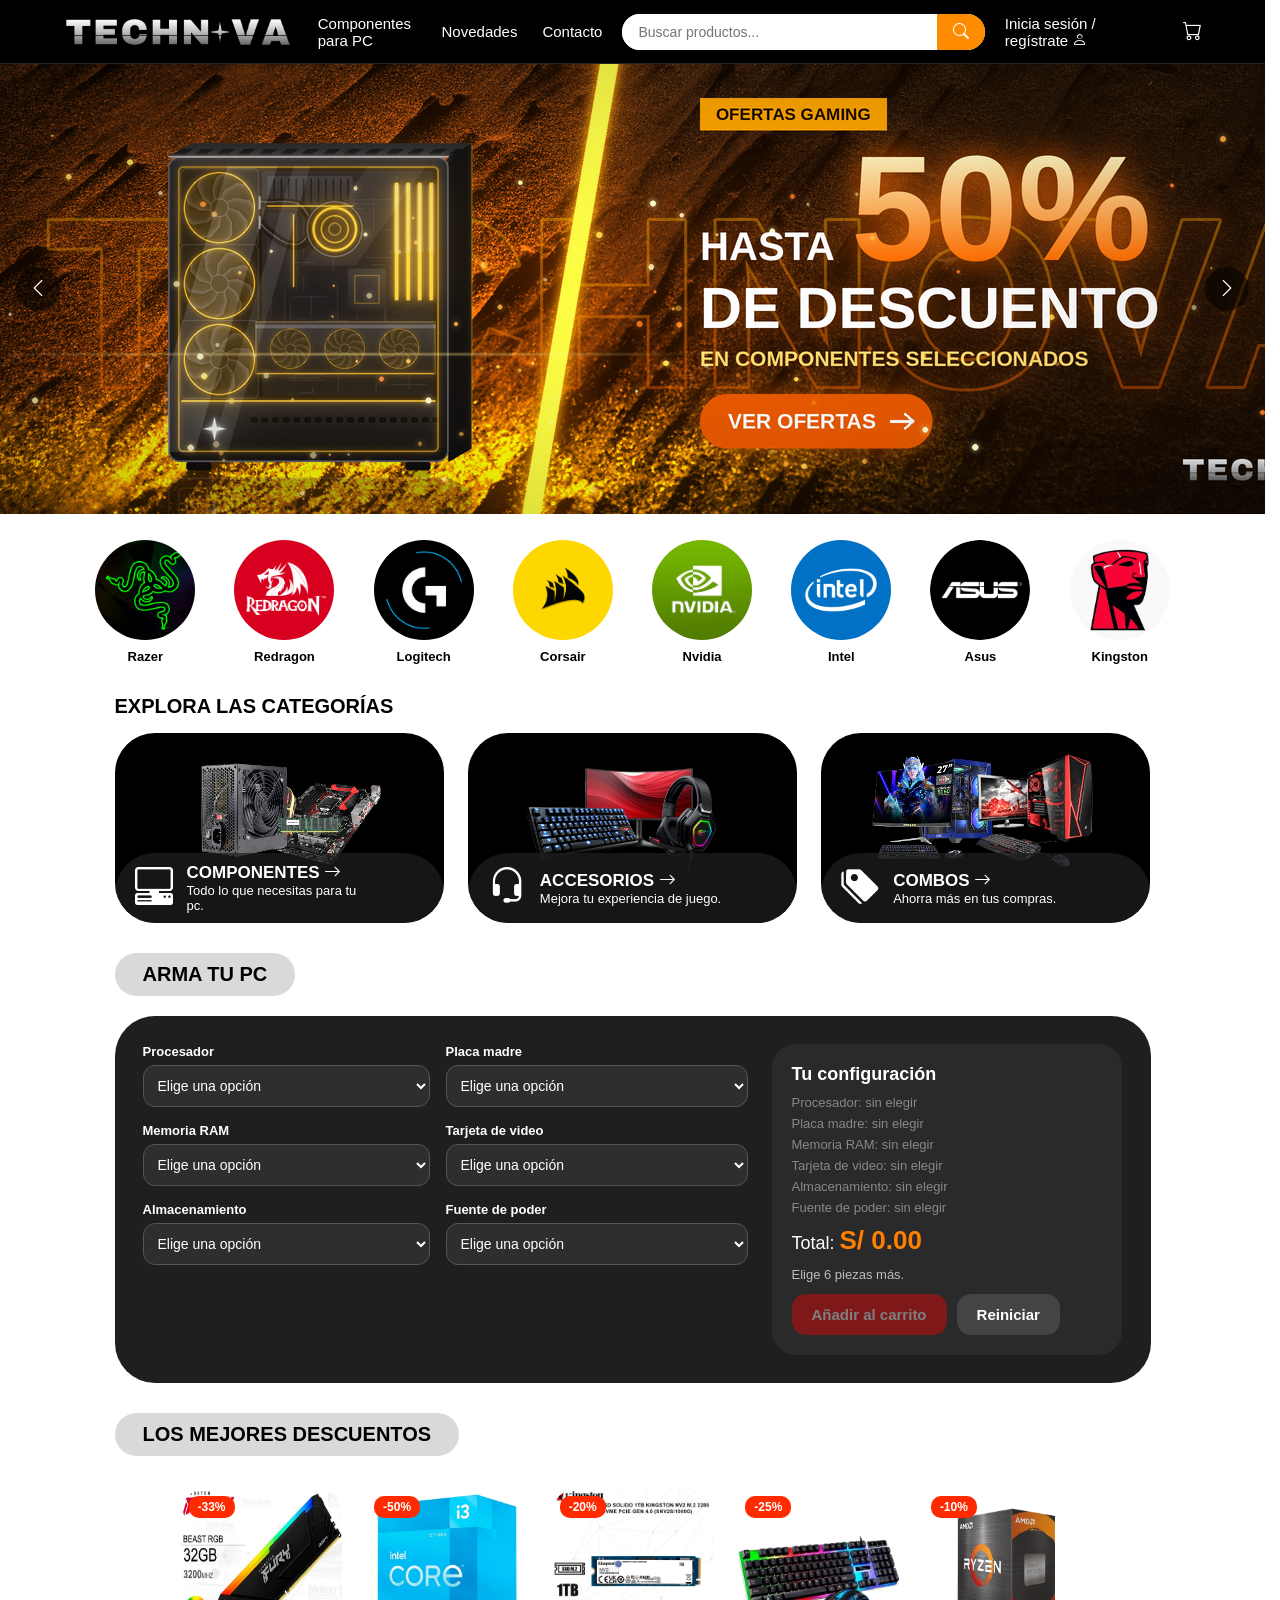
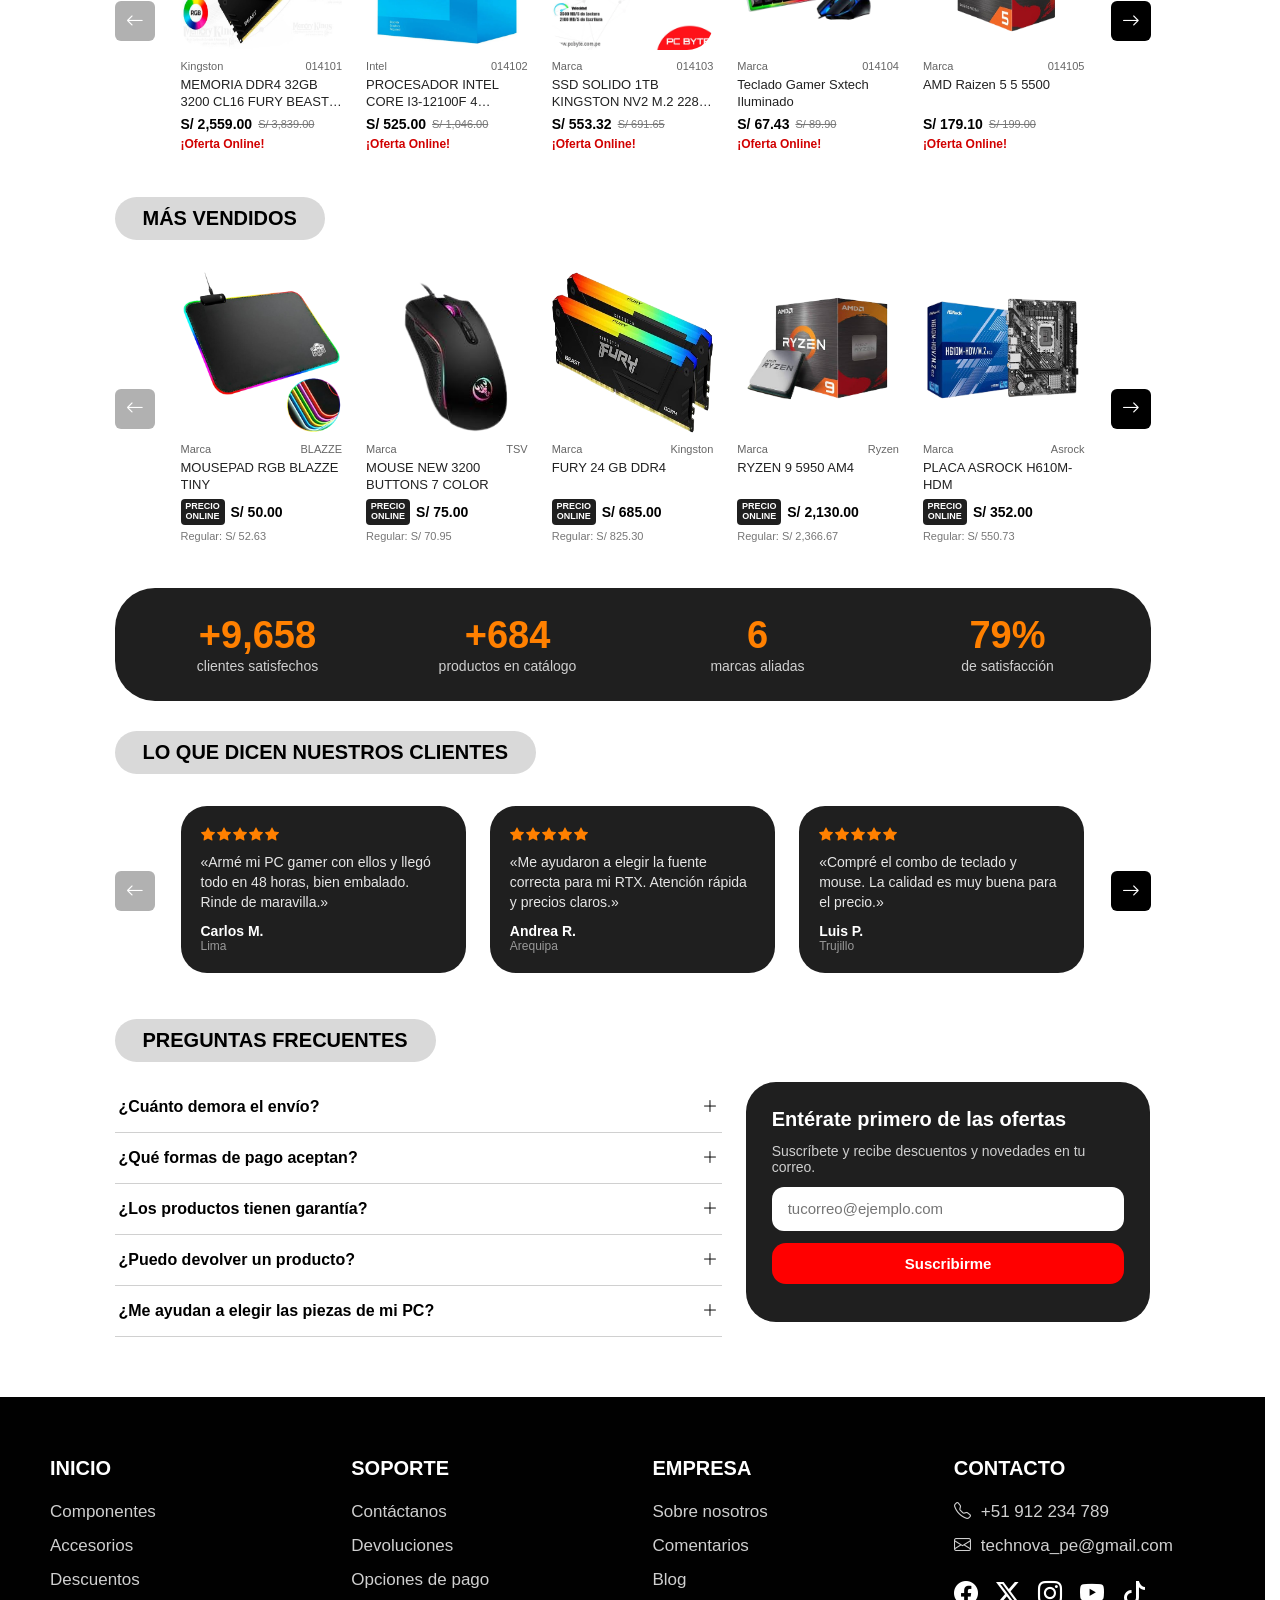
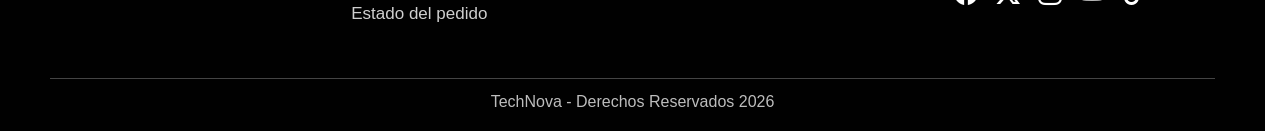
==== commit be9cea83: "Update fmt.Println message from 'Hello' to 'Goodbye'" ====
--- a/index.html
+++ b/index.html
@@ -6,7 +6,7 @@
     <title>TechNova - Página principal</title>
     <link rel="stylesheet" href="style.css">
     <link rel="stylesheet" href="https://cdn.jsdelivr.net/npm/bootstrap-icons@1.11.3/font/bootstrap-icons.min.css">
-    <script src="js_de_carrito.js"></script>
+    <script src="js_carrito_contacto.js"></script>
 </head>
 <body>
 
--- a/style.css
+++ b/style.css
@@ -14,91 +14,95 @@
   color: inherit;
   text-decoration: none;
 }
-/*BARRA DE NAVEGACIÓN*/
-.navbar {
+/* ===== HEADER IGUAL EN TODAS LAS PÁGINAS ===== */
+html { scrollbar-gutter: stable; }
+body { margin: 0; padding: 0; }
+
+header.navbar,
+header.navbar * {
+  box-sizing: border-box;
+  margin: 0;
+  padding: 0;
+  font-family: Arial, Helvetica, sans-serif;
+  line-height: normal;
+  letter-spacing: normal;
+}
+
+header.navbar {
   display: flex;
   justify-content: space-between;
   align-items: center;
-  padding: 12px 5%;
-  background-color: #000000;
+  flex-shrink: 0;
+  gap: 20px;
+  width: 100%;
+  height: 64px;
+  padding: 0 5%;
+  background-color: #000;
   border-bottom: 1px solid #222;
-  gap: 20px;
-  height: 64px;
-}
-
-.menu-izq {
-  display: flex;
-  align-items: center;
-  gap: 25px;
-}
-
-.menu-izq img {
-  height: 32px;
-  display: block;
-}
-
-.menu-izq a, .menu-der a {
-  color: #ffffff;
+  font-size: 16px;
+}
+
+header.navbar .menu-izq { display: flex; align-items: center; gap: 25px; }
+header.navbar .menu-der { display: flex; align-items: center; gap: 20px; }
+header.navbar .menu-izq img { display: block; height: 32px; width: auto; }
+
+header.navbar .menu-izq a,
+header.navbar .menu-der a {
+  color: #fff;
+  font-size: 15px;
+  font-weight: normal;
   text-decoration: none;
-  font-size: 0.95rem;
   transition: color 0.2s;
 }
-
-.menu-izq a:hover, .menu-der a:hover {
-  color: #ff8c00;
-}
-
-.busqueda {
-  display: flex;
-  align-items: center;
-  background: #ffffff;
+header.navbar .menu-izq a:hover,
+header.navbar .menu-der a:hover { color: #ff8c00; }
+
+header.navbar .busqueda {
+  display: flex;
+  align-items: center;
+  width: 35%;
+  max-width: 420px;
+  height: 36px;
+  background: #fff;
   border-radius: 25px;
   overflow: hidden;
-  width: 35%;
-  max-width: 420px;
-}
-
-.busqueda input {
+}
+header.navbar .busqueda input {
+  width: 100%;
+  height: 100%;
+  padding: 0 16px;
   border: none;
-  padding: 8px 16px;
-  width: 100%;
+  border-radius: 0;
   outline: none;
-  font-size: 0.9rem;
+  background: #fff;
   color: #000;
-}
-
-.busqueda button {
+  font-size: 14px;
+}
+header.navbar .busqueda button {
+  height: 100%;
+  padding: 0 16px;
+  border: none;
+  border-radius: 0;
   background: #ff8c00;
-  border: none;
-  color: white;
-  padding: 8px 16px;
+  color: #fff;
+  font-size: 16px;
   cursor: pointer;
-  font-size: 1rem;
-}
-
-.menu-der {
-  display: flex;
-  align-items: center;
-  gap: 20px;
-}
-
-.carrito {
-  position: relative;
-  font-size: 1.2rem;
-}
-
-.carrito-n {
+}
+
+header.navbar .menu-der a.carrito { position: relative; font-size: 19px; }
+header.navbar .carrito-n {
   position: absolute;
   top: -8px;
   right: -10px;
-  background: #e60000;
-  color: white;
-  font-size: 0.7rem;
-  font-weight: bold;
   padding: 2px 5px;
   border-radius: 50%;
+  background: #e60000;
+  color: #fff;
+  font-size: 11px;
+  font-weight: bold;
   line-height: 1;
 }
+header.navbar .carrito-n[hidden] { display: none; }
 /*sección BANNER*/
 .banner {
   position: relative;
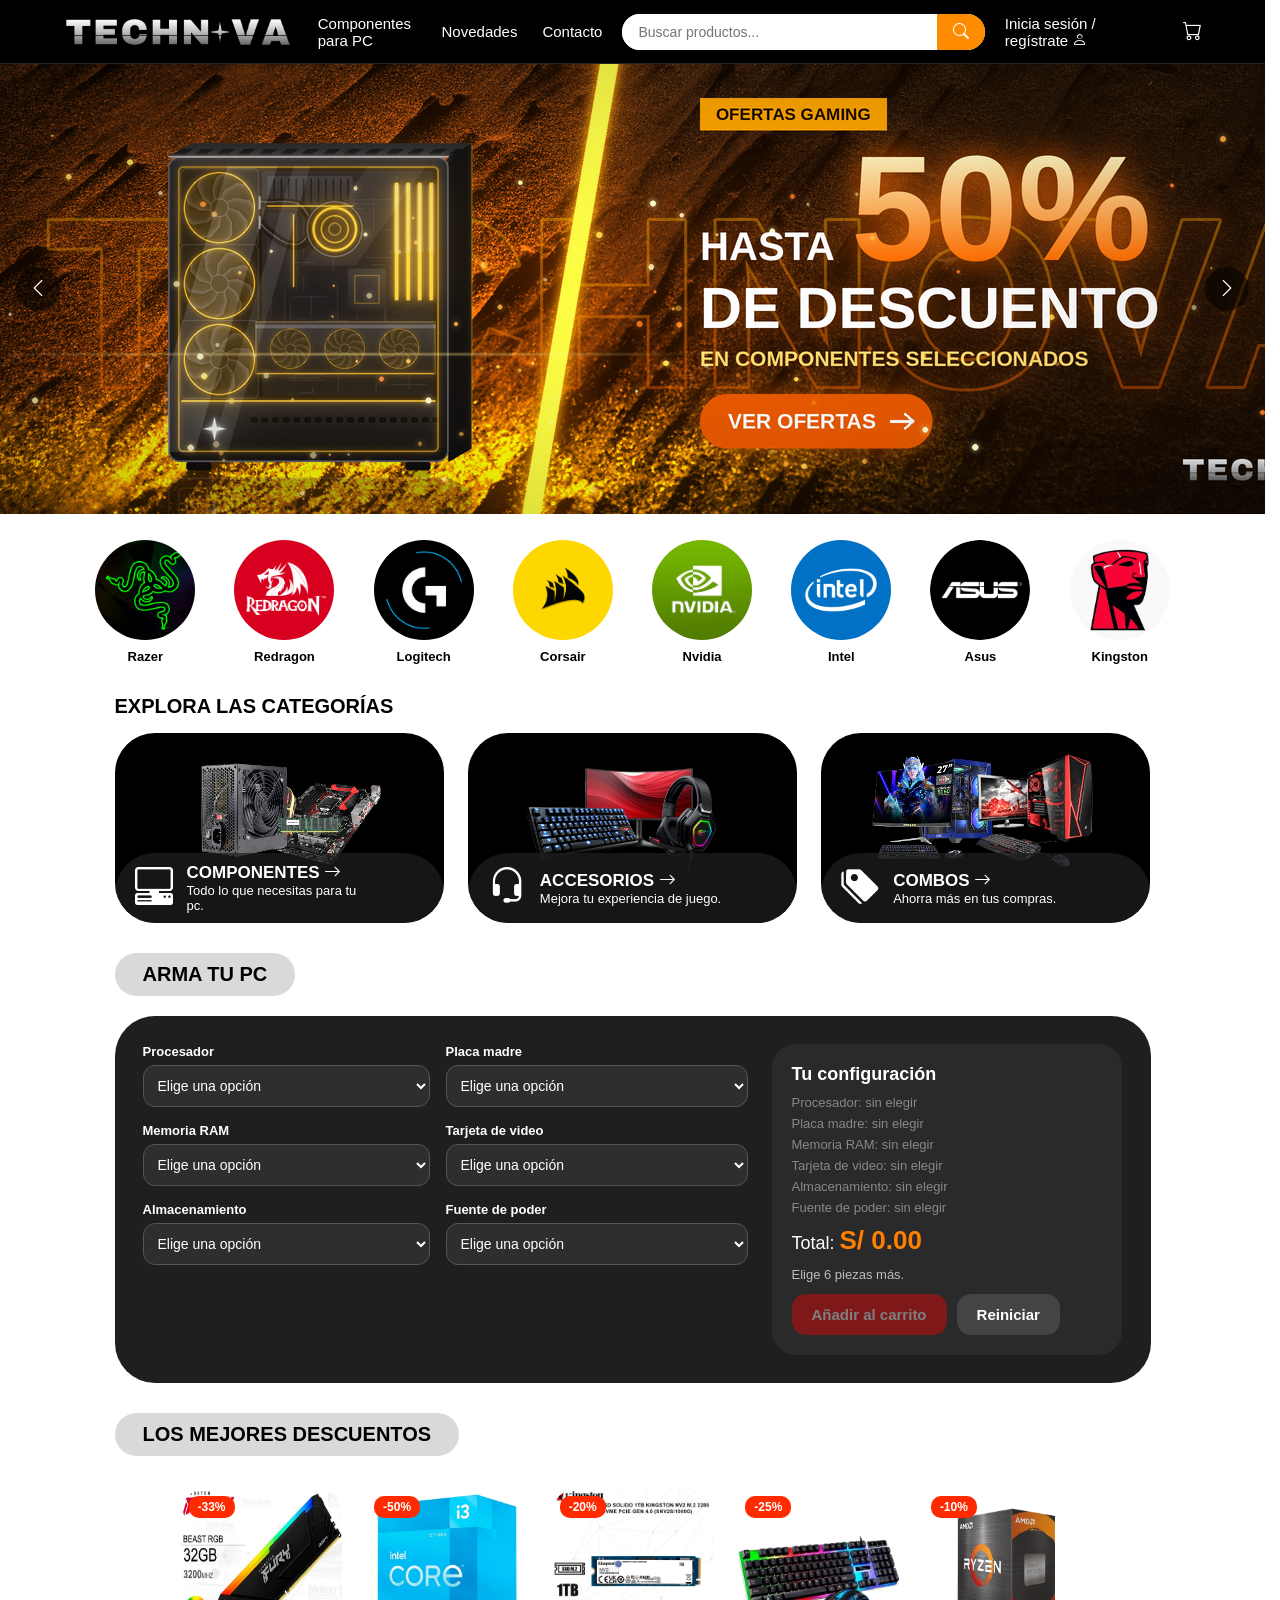
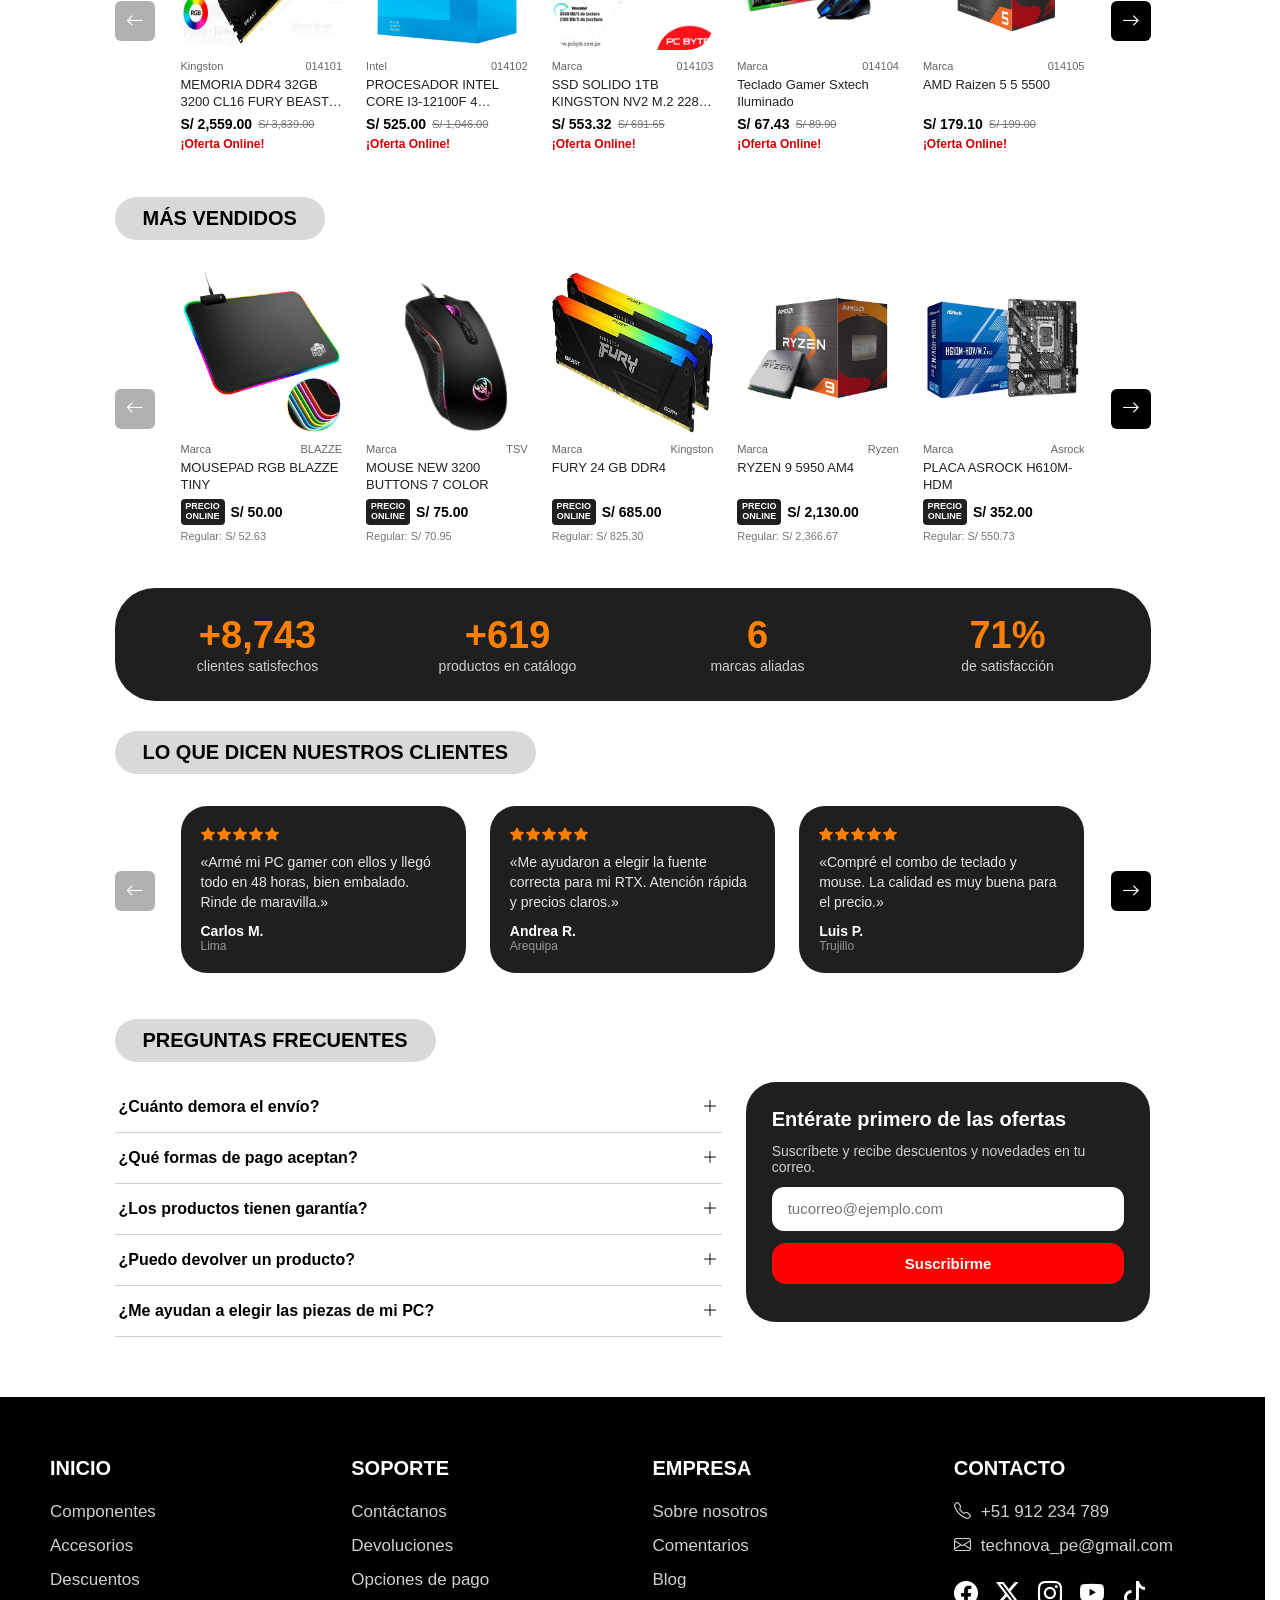
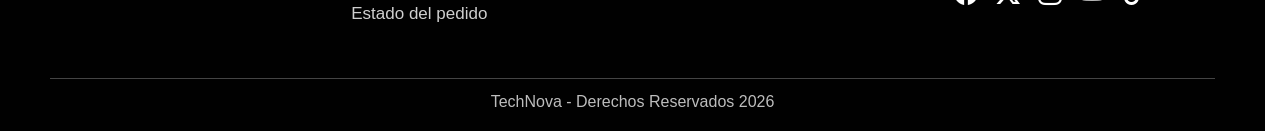
==== commit 8efe8cad: "Update index.html" ====
--- a/index.html
+++ b/index.html
@@ -13,7 +13,7 @@
     <!-- ============ BARRA DE NAVEGACIÓN ============ -->
     <header class="navbar">
       <div class="menu-izq">
-        <a href="principal.html">
+        <a href="index.html">
           <img src="img/technova_logo_5.png" alt="TECHNOVA" />
         </a>
         <a href="Componentes.html">Componentes para PC</a>
